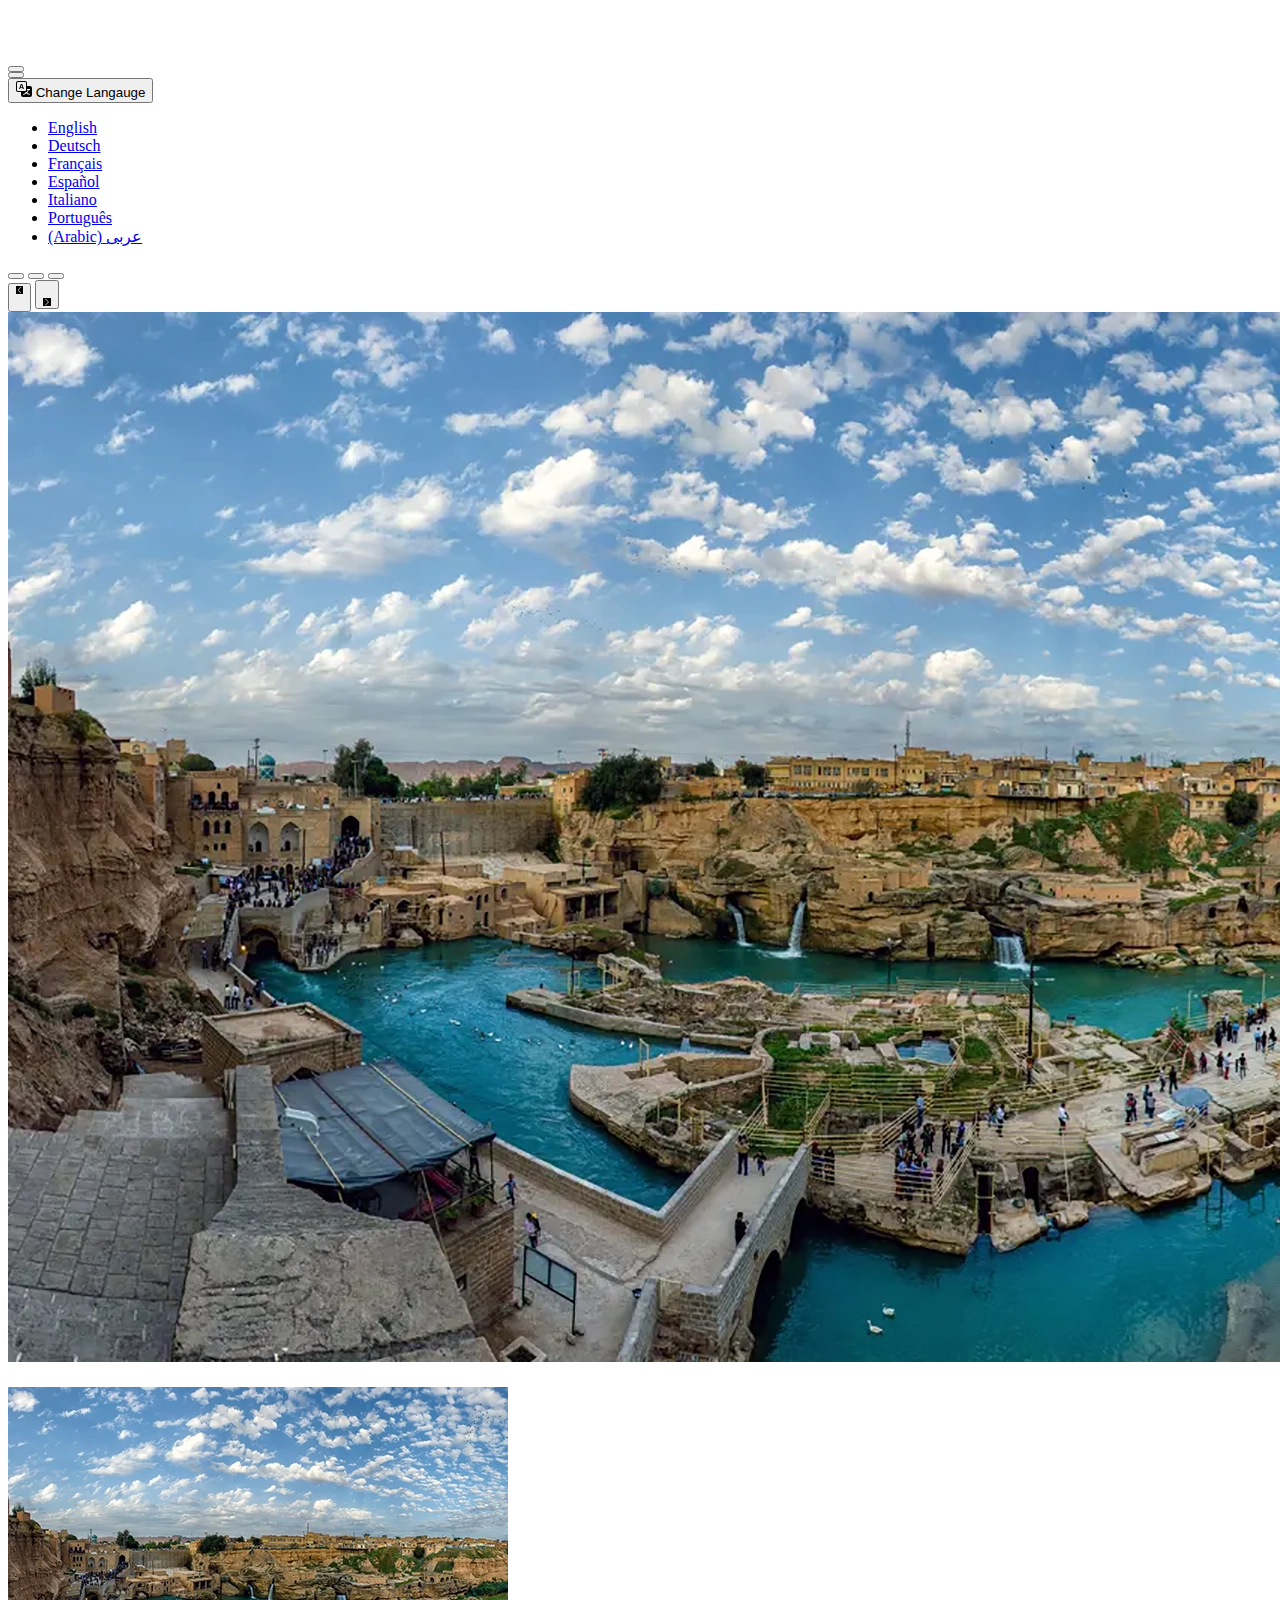
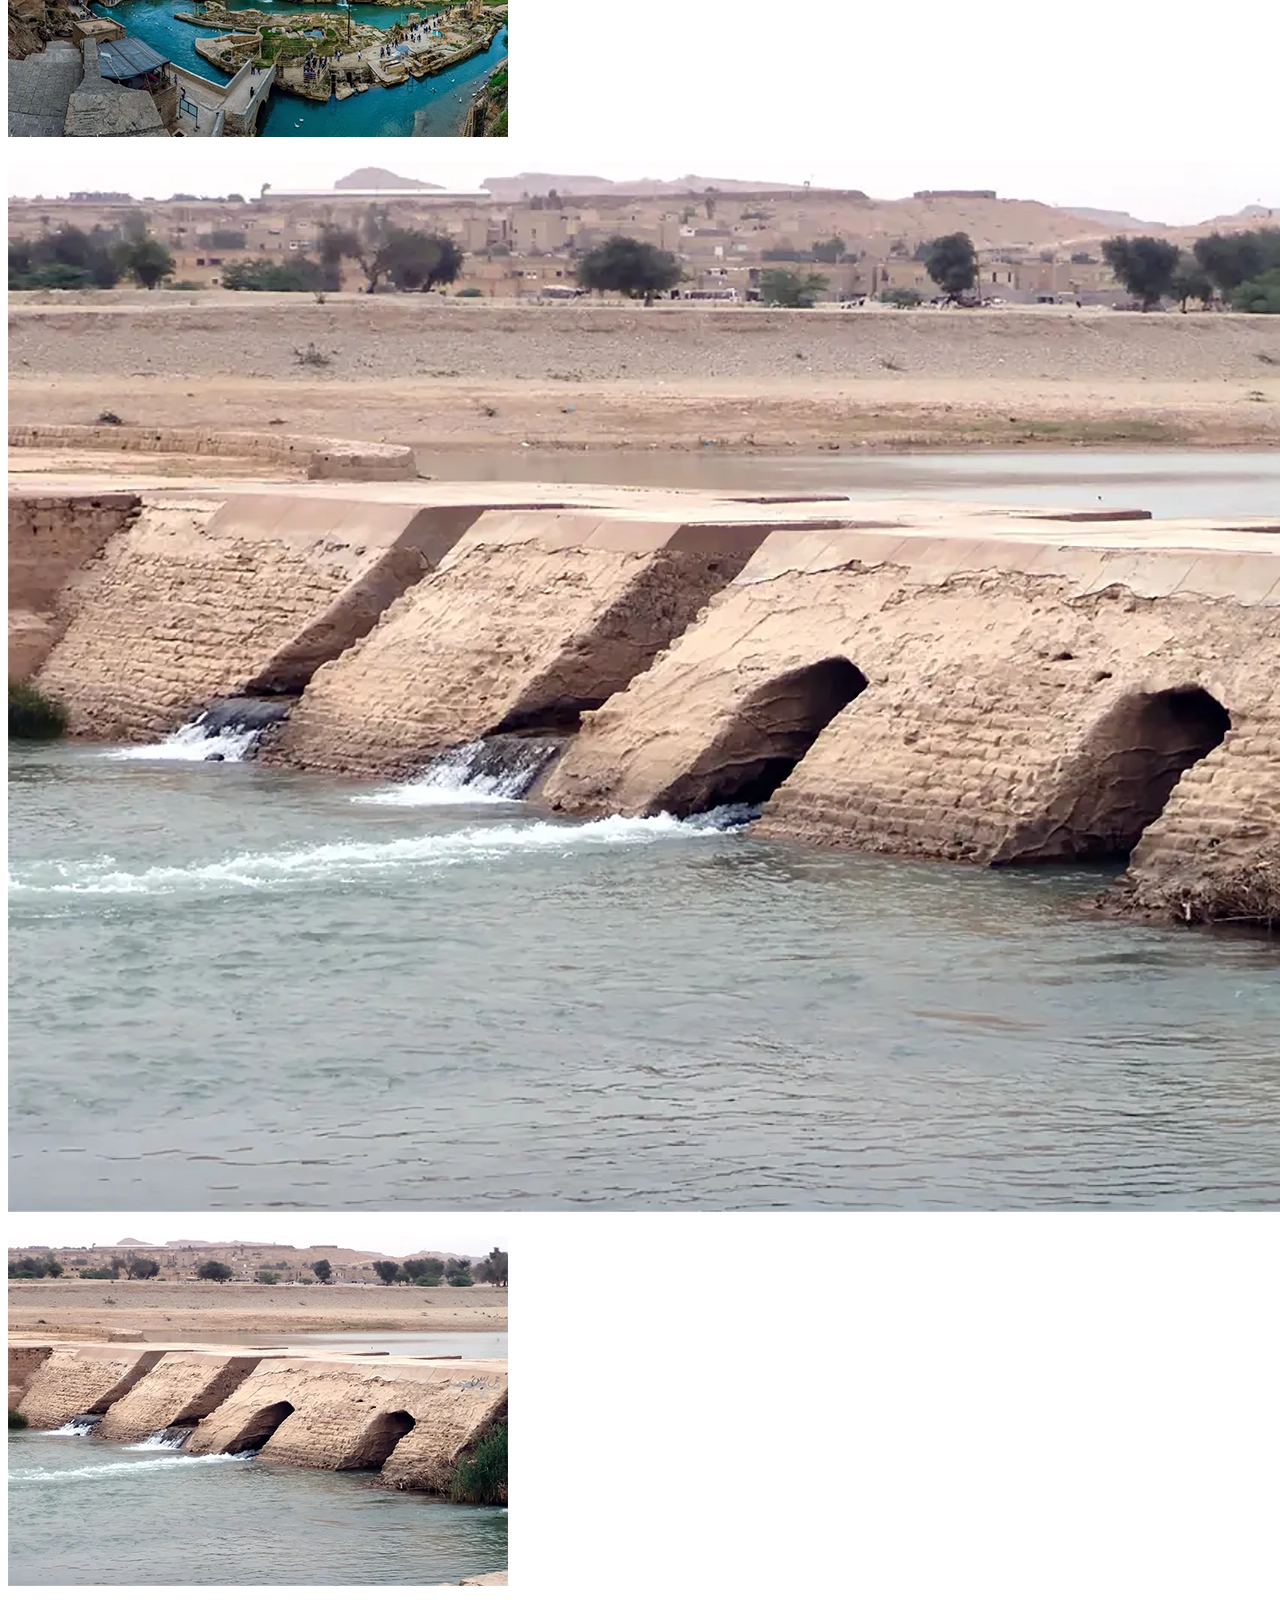
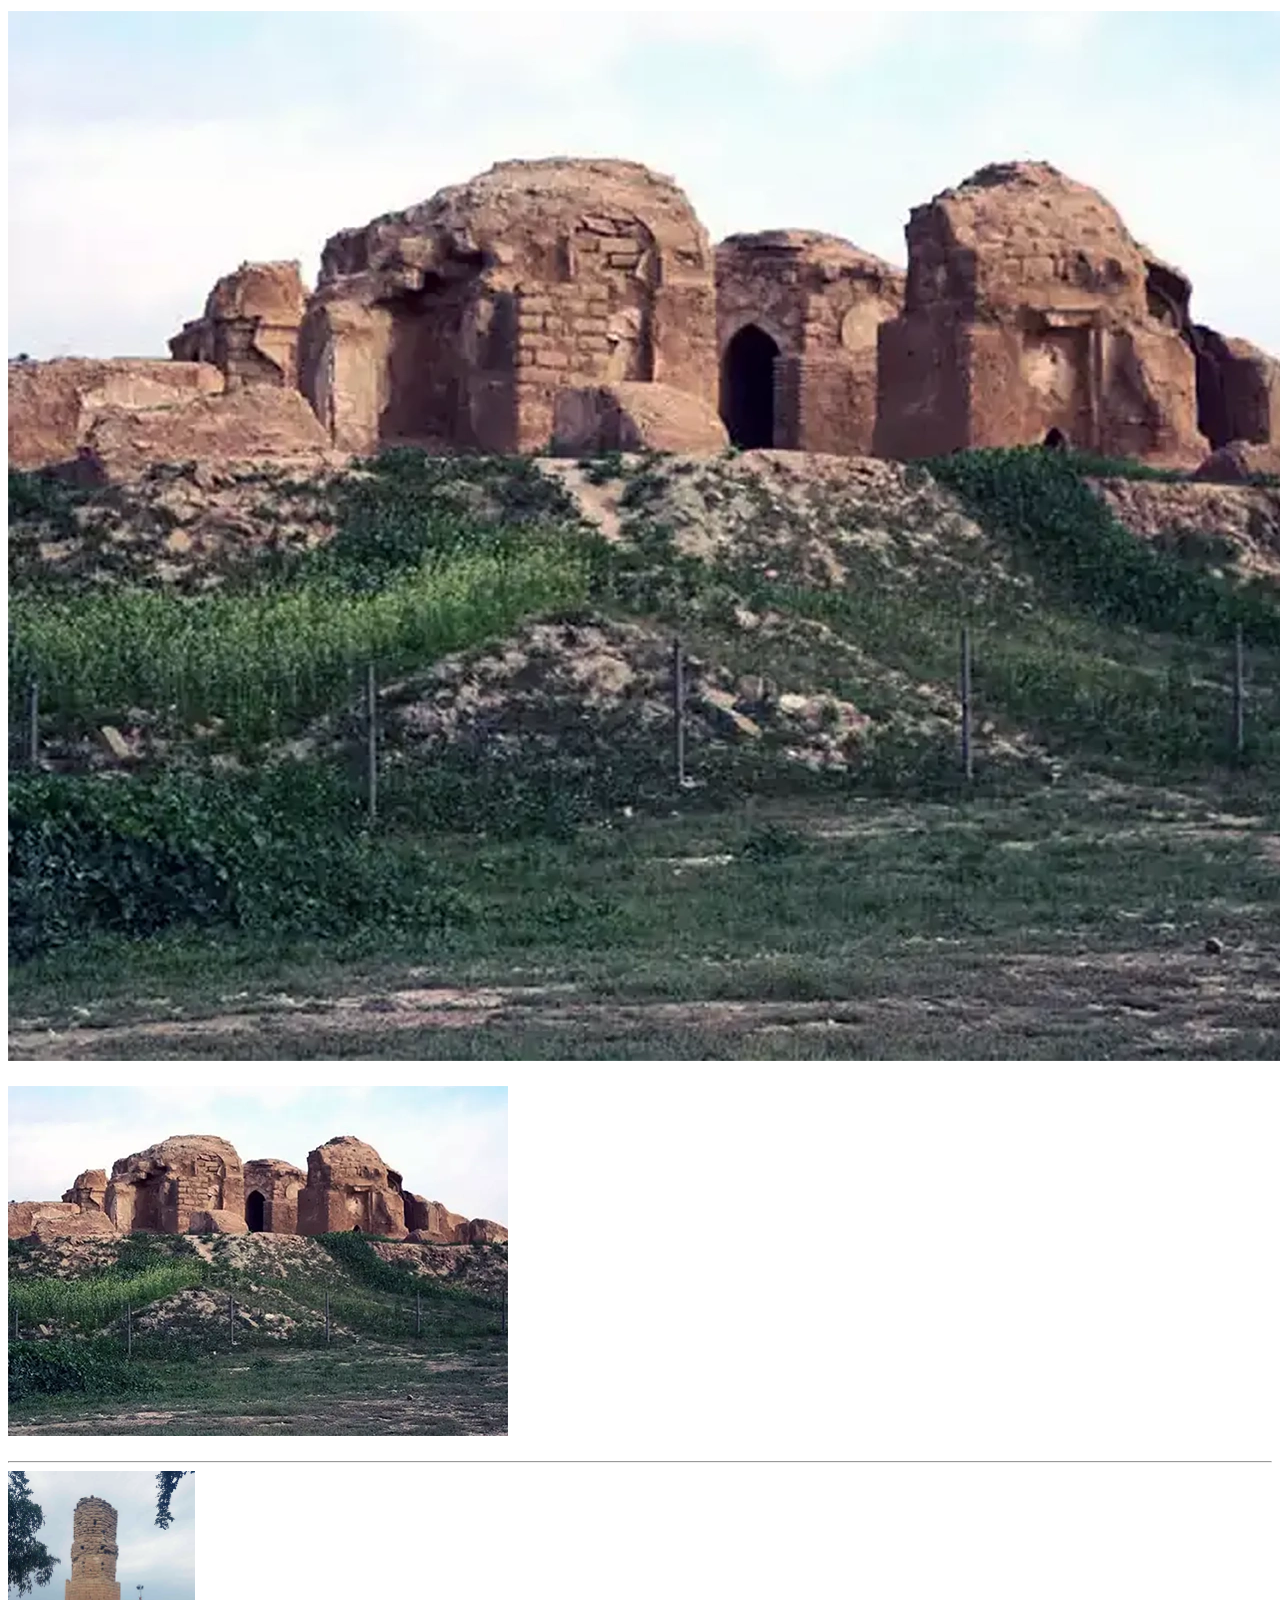
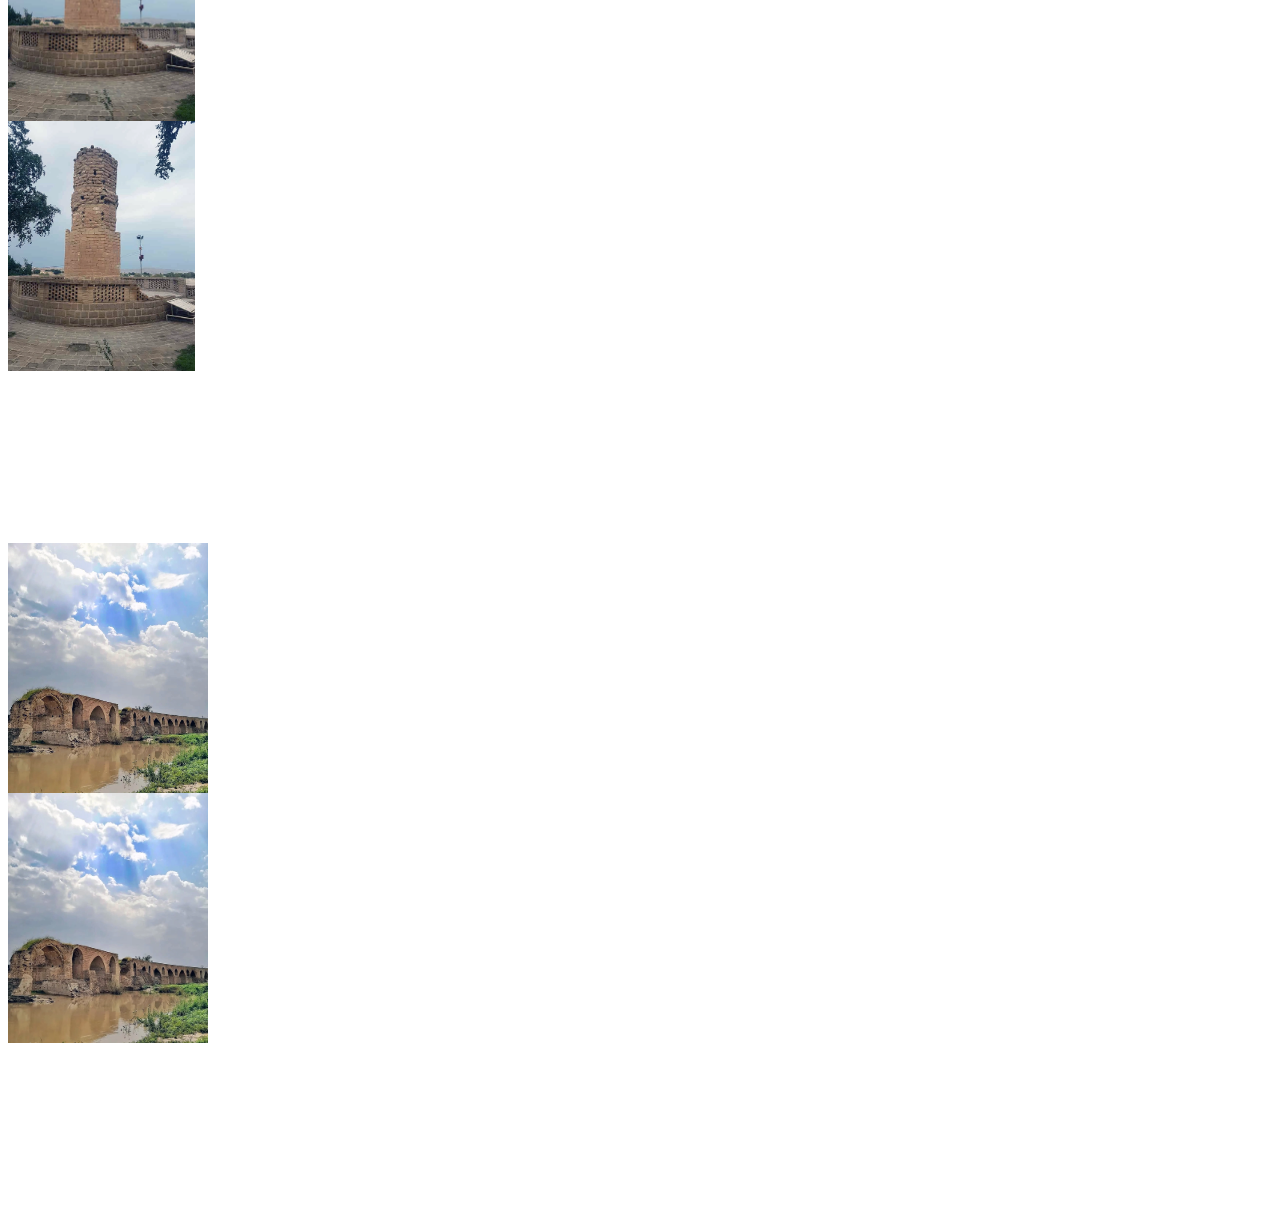
==== common-body.html @ 3103d3e1 "remove srcset attribute of the img tags" ====
<body class="min-vh-100 d-flex flex-column justify-content-between">
	<!-- Weather -->
	<div class="container-fluid text-dark text-center overflow-hidden shadow-sm rounded-bottom">
		<span class="fw-bold" data-i18n="now"></span>
		<span data-i18n="time"></span>
		<span id="tehrantime"></span>&nbsp;
		<span data-i18n="temperature"></span>
		<span class="temperature fw-bold"></span>
		<span class="weathericon"></span>
		<a href="#" class="text-danger" data-bs-toggle="modal" data-bs-target="#weatherPopup"
			data-i18n="weather_forecast"></a>
		<div class="more-description">
			<div class="weather-news" id="weatherNews">
				<span class="fw-bold" data-i18n="now"></span>
				<span data-i18n="feels_like"></span>
				<span class="feels-like fw-bold"></span>&nbsp;
				<span data-i18n="pressure"></span>
				<span class="pressure fw-bold"></span>&nbsp;
				<span data-i18n="humidity"></span>
				<span class="humidity fw-bold"></span>&nbsp;
				<span data-i18n="wind_Speed"></span>
				<span class="wind-speed fw-bold"></span>
				&nbsp;
				<a class="text-danger" href="https://openweathermap.org/city/114584" target="_blank"
					data-i18n="more"></a>
			</div>
		</div>
	</div>

	<!-- Popup content -->
	<div class="modal fade" id="weatherPopup" tabindex="-1" aria-labelledby="weatherPopupLabel" aria-hidden="true">
		<div class="modal-dialog">
			<div class="modal-content">
				<div class="modal-header" dir="ltr">
					<h5 class="modal-title" id="weatherPopupLabel" data-i18n="weather_forecast"></h5>
					<button type="button" class="btn-close" data-bs-dismiss="modal" aria-label="Close"></button>
				</div>
				<div class="modal-body">
					<!-- Weather forecast content will be inserted here -->
				</div>
				<div class="modal-footer">
					<button type="button" class="btn btn-secondary" data-bs-dismiss="modal" data-i18n="close"></button>
				</div>
			</div>
		</div>
	</div>

	<!-- Dropdown -->
	<div class="dropdown ms-1 mt-1 me-1">
		<button class="btn btn-sm btn-outline-secondary dropdown-toggle" type="button" data-bs-toggle="dropdown"
			aria-expanded="false">
			<img src="data:image/svg+xml,%3Csvg xmlns='http://www.w3.org/2000/svg' width='16' height='16' fill='currentColor' class='bi bi-translate' viewBox='0 0 16 16'%3E%3Cpath d='M4.545 6.714L4.11 8H3l1.862-5h1.284L8 8H6.833l-.435-1.286zm1.634-.736L5.5 3.956h-.049l-.679 2.022z' /%3E%3Cpath d='M0 2a2 2 0 0 1 2-2h7a2 2 0 0 1 2 2v3h3a2 2 0 0 1 2 2v7a2 2 0 0 1-2 2H7a2 2 0 0 1-2-2v-3H2a2 2 0 0 1-2-2zm2-1a1 1 0 0 0-1 1v7a1 1 0 0 0 1 1h7a1 1 0 0 0 1-1V2a1 1 0 0 0-1-1zm7.138 9.995q.289.451.63.846c-.748.575-1.673 1.001-2.768 1.292.178.217.451.635.555.867 1.125-.359 2.08-.844 2.886-1.494.777.665 1.739 1.165 2.93 1.472.133-.254.414-.673.629-.89-1.125-.253-2.057-.694-2.82-1.284.681-.747 1.222-1.651 1.621-2.757H14V8h-3v1.047h.765c-.318.844-.74 1.546-1.272 2.13a6 6 0 0 1-.415-.492 2 2 0 0 1-.94.31' /%3E%3C/svg%3E"
				alt="Translate Icon">
			Change Langauge
		</button>
		<ul class="dropdown-menu">
			<li><a class="dropdown-item" href="#" onclick="changeLanguage('en')">English</a></li>
			<li><a class="dropdown-item" href="#" onclick="changeLanguage('de')">Deutsch</a></li>
			<li><a class="dropdown-item" href="#" onclick="changeLanguage('fr')">Français</a></li>
			<li><a class="dropdown-item" href="#" onclick="changeLanguage('es')">Español</a></li>
			<li><a class="dropdown-item" href="#" onclick="changeLanguage('it')">Italiano</a></li>
			<li><a class="dropdown-item" href="#" onclick="changeLanguage('pt')">Português</a></li>
			<li><a class="dropdown-item text-end" href="#" onclick="changeLanguage('ar')"><span
						class="text-end">(Arabic)</span> عربی</a></li>
		</ul>
	</div>

	<!-- Slider -->
	<main class="mt-2">
		<div id="carouselExampleIndicators" class="carousel slide" data-ride="carousel">
			<div class="carousel-indicators">
				<button type="button" data-bs-target="#carouselExampleIndicators" data-bs-slide-to="0"
					class="bg-danger active" aria-current="true" aria-label="Slide 1"></button>
				<button type="button" data-bs-target="#carouselExampleIndicators" data-bs-slide-to="1" class="bg-danger"
					aria-label="Slide 2"></button>
				<button type="button" data-bs-target="#carouselExampleIndicators" data-bs-slide-to="2" class="bg-danger"
					aria-label="Slide 3"></button>
			</div>
			<div class="carousel-inner">
				<button class="carousel-control-prev" style="color: black;opacity: 1;" type="button"
					data-bs-target="#carouselExampleIndicators" data-bs-slide="prev">
					<img src="data:image/svg+xml,%3csvg xmlns='http://www.w3.org/2000/svg' viewBox='0 0 16 16' fill='%23fff'%3e%3cpath d='M11.354 1.646a.5.5 0 0 1 0 .708L5.707 8l5.647 5.646a.5.5 0 0 1-.708.708l-6-6a.5.5 0 0 1 0-.708l6-6a.5.5 0 0 1 .708 0z'/%3e%3c/svg%3e"
						alt="Previous Button" class="imageicon rounded-2" style="background-color: black;">
					&nbsp;<span class="sr-only" data-i18n="previous_text"></span>
				</button>
				<button class="carousel-control-next" style="color: black;opacity: 1;" type="button"
					data-bs-target="#carouselExampleIndicators" data-bs-slide="next">
					<span class="sr-only" data-i18n="next_text"></span>&nbsp;
					<img src="data:image/svg+xml,%3csvg xmlns='http://www.w3.org/2000/svg' viewBox='0 0 16 16' fill='%23fff'%3e%3cpath d='M4.646 1.646a.5.5 0 0 1 .708 0l6 6a.5.5 0 0 1 0 .708l-6 6a.5.5 0 0 1-.708-.708L10.293 8 4.646 2.354a.5.5 0 0 1 0-.708z'/%3e%3c/svg%3e"
						alt="Next Button" class="imageicon rounded-2" style="background-color: black;">
				</button>
				<div class="carousel-item active">
					<div class="class-desktop text-start d-none d-md-block">
						<div class="d-flex justify-content-center">
							<img loading="eager" class="d-block w-75 img-fluid rounded-4"
								src="./images/abshara-1500.webp" alt="Shushtar Abshara" />
						</div>
						<div class="carousel-caption">
							<h6 class="bg-dark p-2 text-white bg-opacity-75 rounded-3" data-i18n="absharatitle"></h6>
							<p class="bg-dark p-2 text-white bg-opacity-75 rounded-3" data-i18n="absharacaption"></p>
						</div>
					</div>
					<div class="class-mobile text-start d-md-none">
						<div class="d-flex justify-content-center">
							<img loading="eager" class="d-block w-75 img-fluid rounded-4"
								src="./images/abshara-500.webp" alt="Shushtar Abshara" />
						</div>
						<div class="carousel-caption">
							<h6 class="bg-dark p-2 text-white bg-opacity-75 rounded-3" data-i18n="absharatitle"></h6>
							<p class="bg-dark p-2 text-white bg-opacity-75 rounded-3" data-i18n="absharacaption"></p>
						</div>
					</div>
				</div>
				<div class="carousel-item">
					<div class="class-desktop text-start d-none d-md-block">
						<div class="d-flex justify-content-center">
							<img class="d-block w-75 img-fluid rounded-4" src="./images/bandmizan-1500.webp"
								alt="Shushtar Band Mizan" />
						</div>
						<div class="carousel-caption">
							<h6 class="bg-dark p-2 text-white bg-opacity-75 rounded-3" data-i18n="bandmizantitle"></h6>
							<p class="bg-dark p-2 text-white bg-opacity-75 rounded-3" data-i18n="bandmizancaption"></p>
						</div>
					</div>
					<div class="class-mobile text-start d-md-none">
						<div class="d-flex justify-content-center">
							<img class="d-block w-75 img-fluid rounded-4" src="./images/bandmizan-500.webp"
								alt="Shushtar Band Mizan" />
						</div>
						<div class="carousel-caption">
							<h6 class="bg-dark p-2 text-white bg-opacity-75 rounded-3" data-i18n="bandmizantitle"></h6>
							<p class="bg-dark p-2 text-white bg-opacity-75 rounded-3" data-i18n="bandmizancaption"></p>
						</div>
					</div>
				</div>
				<div class="carousel-item">
					<div class="class-desktop text-start d-none d-md-block">
						<div class="d-flex justify-content-center">
							<img class="d-block w-75 img-fluid rounded-4" src="./images/salasel-1500.webp"
								alt="Shushtar Salasel Castle" />
						</div>
						<div class="carousel-caption">
							<h6 class="bg-dark p-2 text-white bg-opacity-75 rounded-3" data-i18n="selasaltitle"></h6>
							<p class="bg-dark p-2 text-white bg-opacity-75 rounded-3" data-i18n="selasalcaption"></p>
						</div>
					</div>
					<div class="class-mobile text-start d-md-none">
						<div class="d-flex justify-content-center">
							<img class="d-block w-75 img-fluid rounded-4" src="./images/salasel-500.webp"
								alt="Shushtar Salasel Castle" />
						</div>
						<div class="carousel-caption">
							<h6 class="bg-dark p-2 text-white bg-opacity-75 rounded-3" data-i18n="selasaltitle"></h6>
							<p class="bg-dark p-2 text-white bg-opacity-75 rounded-3" data-i18n="selasalcaption"></p>
						</div>
					</div>
				</div>
			</div>
		</div>
		<h1 class="text-center mt-1" data-i18n="welcome_message"></h1>
		<hr />
	</main>

	<!-- Content -->
	<div class="row row-cols-1 row-cols-md-2 g-4 ms-2 me-2">
		<div class="col">
			<div class="card mb-3 h-100 d-flex shadow-sm">
				<div class="row g-0">
					<div class="col-md-4 text-center">
						<div class="class-desktop text-start d-none d-md-block">
							<img loading="lazy" style="height: 250px;" class="img-fluid rounded-end-4 rounded-end-4-rtl"
								alt="Shushtar Kolahfarangi" src="./images/kolahfarangi-1500.webp">
						</div>
						<div class="class-mobile text-start d-md-none">
							<img loading="lazy" style="height: 250px;" class="img-fluid rounded-end-4 rounded-end-4-rtl"
								alt="Shushtar Kolahfarangi" src="./images/kolahfarangi-500.webp">
						</div>
					</div>
					<div class="col-md-8">
						<div class="card-body">
							<h1 class="h6 card-title text-capitalize" data-i18n="kolahfarangititle"></h1>
							<p class="card-text text-capitalize text-muted" style="text-align: justify;"
								data-i18n="kolahfarangicaption"></p>

						</div>
					</div>
				</div>
				<div class="maparea">
					<span class="text-muted" data-i18n="location"></span>
					<iframe title="Location"
						src="https://www.google.com/maps/embed?pb=!1m18!1m12!1m3!1d3381.6943855736054!2d48.858312299999994!3d32.0504627!2m3!1f0!2f0!3f0!3m2!1i1024!2i768!4f13.1!3m3!1m2!1s0x3fc1f18b615e8ea9%3A0x8e97429e9d3e7be3!2z2qnZhNin2Ycg2YHYsdmG2q_bjCwgU2h1c2h0YXIsIEtodXplc3RhbiBQcm92aW5jZQ!5e0!3m2!1sen!2s!4v1708979391688!5m2!1sen!2s"
						width="150" height="150" style="border:0;" allowfullscreen="" loading="lazy"
						referrerpolicy="no-referrer-when-downgrade"></iframe>
				</div>
			</div>
		</div>
		<div class="col">
			<div class="card mb-3 h-100 d-flex shadow-sm">
				<div class="row g-0">
					<div class="col-md-4 text-center">
						<div class="class-desktop text-start d-none d-md-block">
							<img loading="lazy" style="height: 250px;" class="img-fluid rounded-end-4 rounded-end-4-rtl"
								alt="Shushtar Shadervan Bridge" src="./images/shadervan-1500.webp" dir="ltr">
						</div>
						<div class="class-mobile text-start d-md-none">
							<img loading="lazy" style="height: 250px;" class="img-fluid rounded-end-4 rounded-end-4-rtl"
								alt="Shushtar Shadervan Bridge" src="./images/shadervan-500.webp">
						</div>
					</div>
					<div class="col-md-8">
						<div class="card-body">
							<h1 class="h6 card-title text-capitalize" data-i18n="shadervanititle"></h1>
							<p class="card-text text-capitalize text-muted" style="text-align: justify;"
								data-i18n="shadervancaption"></p>
						</div>
					</div>
				</div>
				<div class="maparea">
					<span class="text-muted" data-i18n="location"></span>
					<iframe title="Location"
						src="https://www.google.com/maps/embed?pb=!1m18!1m12!1m3!1d2843.559610172781!2d48.84830857332775!3d32.053522258727966!2m3!1f0!2f0!3f0!3m2!1i1024!2i768!4f13.1!3m3!1m2!1s0x3fc1f19af4df3965%3A0x4ba3c7262e1df8ad!2sShadorvan%20Bridge!5e0!3m2!1sen!2s!4v1708982812908!5m2!1sen!2s"
						width="150" height="150" style="border:0;" allowfullscreen="" loading="lazy"
						referrerpolicy="no-referrer-when-downgrade"></iframe>
				</div>
			</div>
		</div>
	</div>
	<!-- Footer -->
	<footer class="footer mt-auto py-3 bg-light">
		<div class="container">
			<span class="text-muted" data-i18n="footer_text"></span><a href="https://www.linkedin.com/in/ramsinchaabian"
				class="ms-1 ml-1 text-dark fw-bold" target="_blank" data-i18n="ramsin"></a>
		</div>
	</footer>
</body>
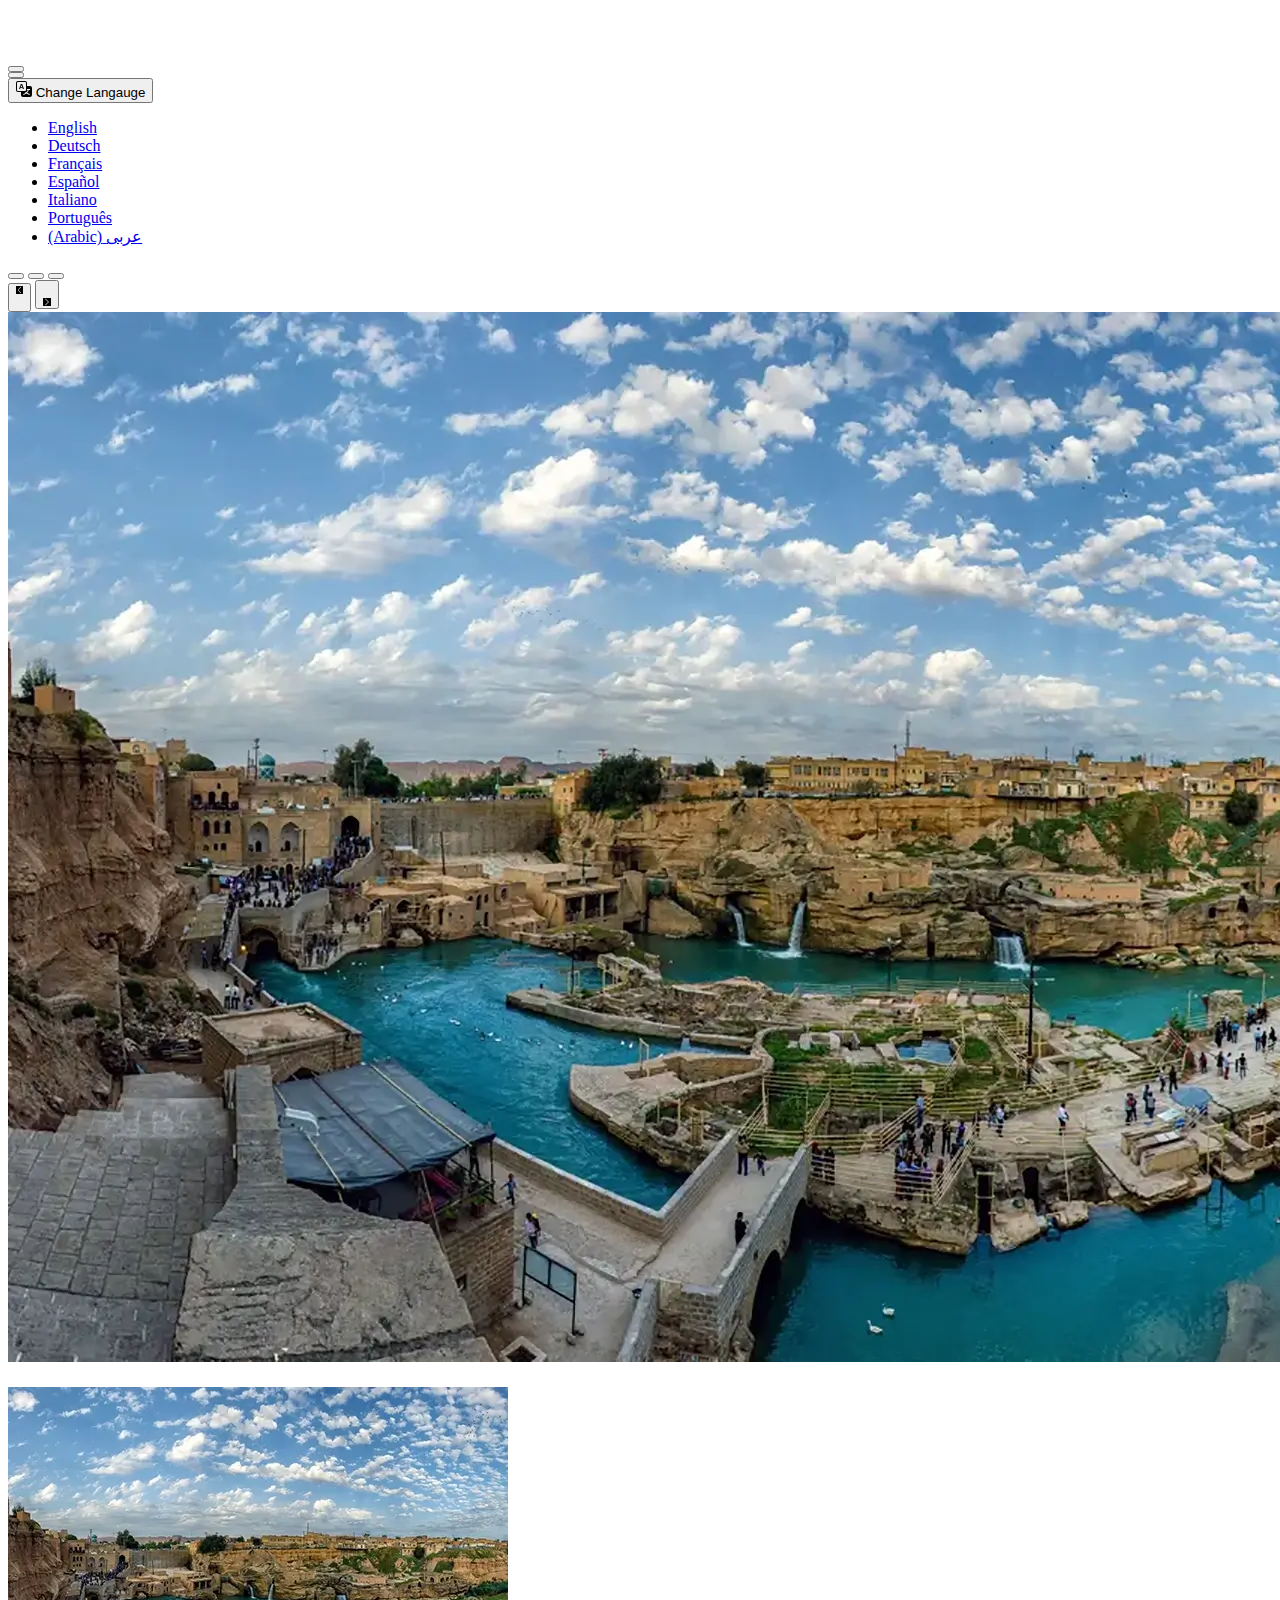
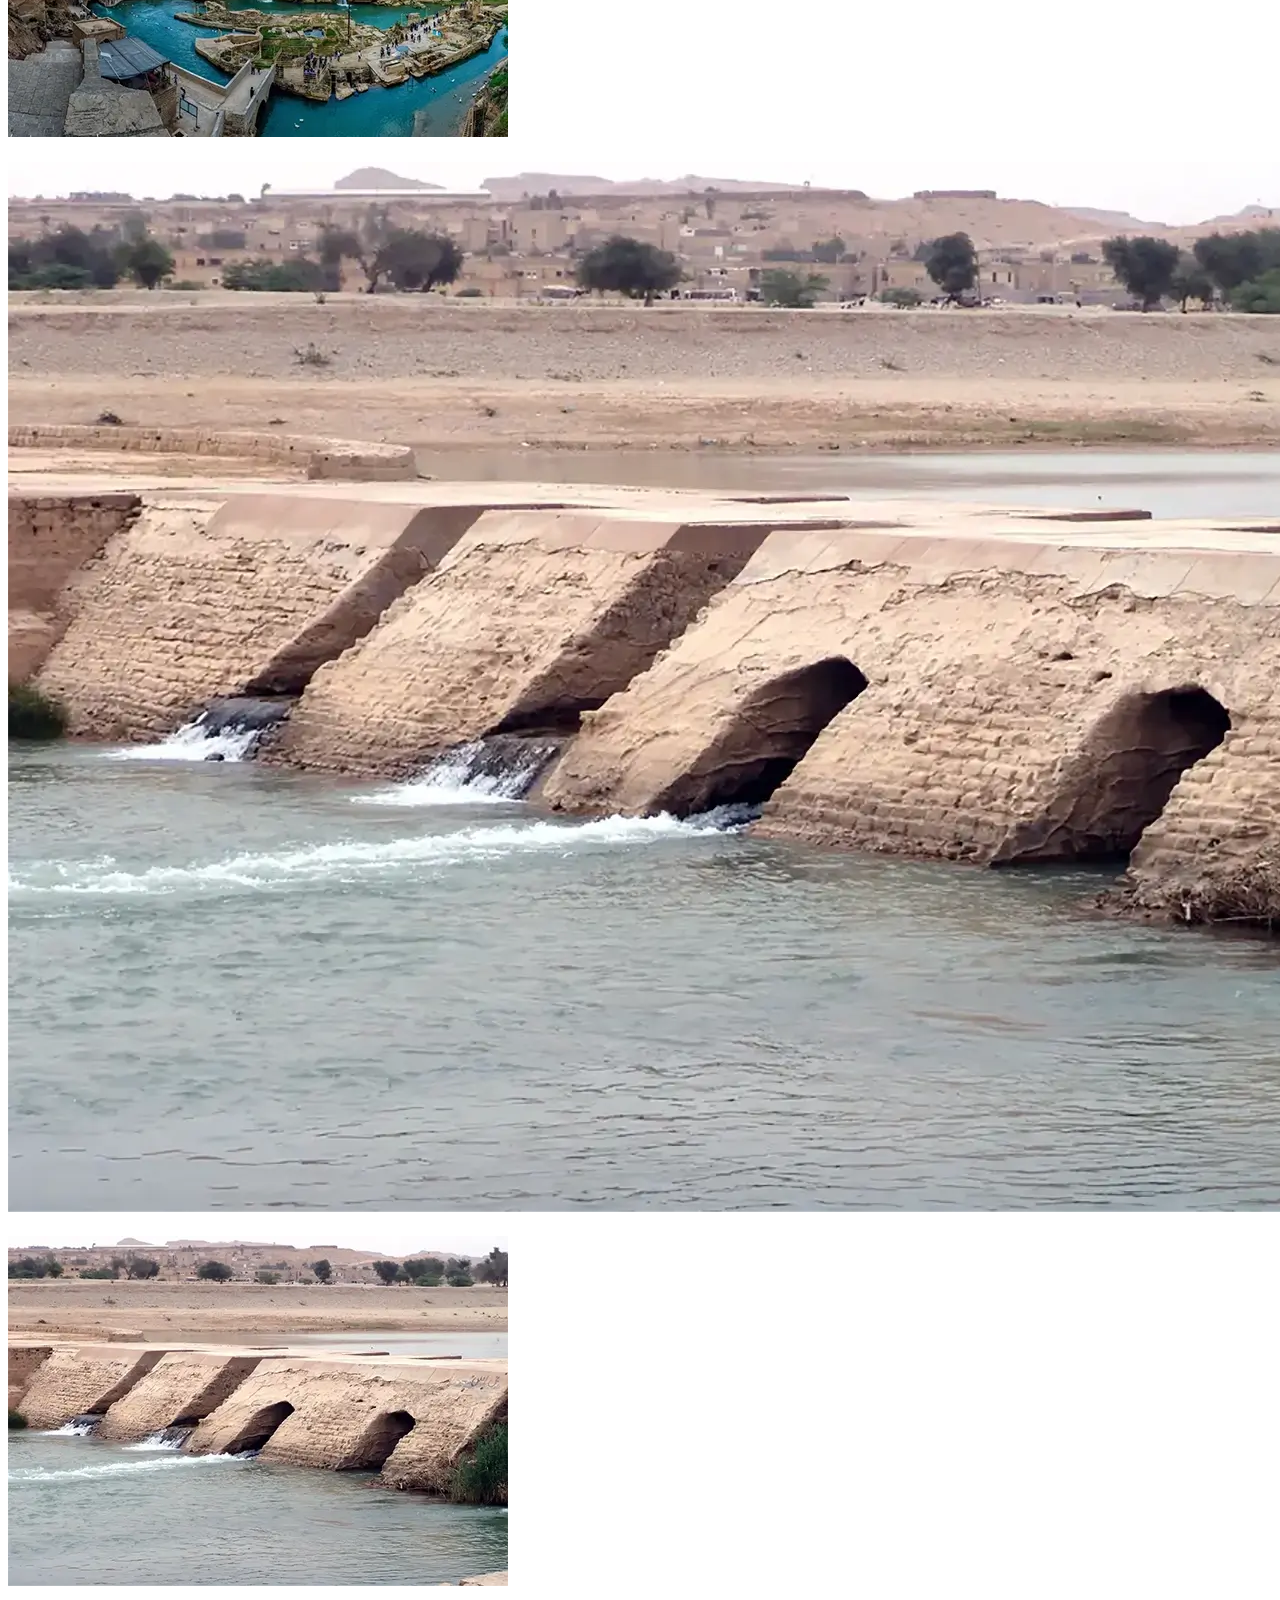
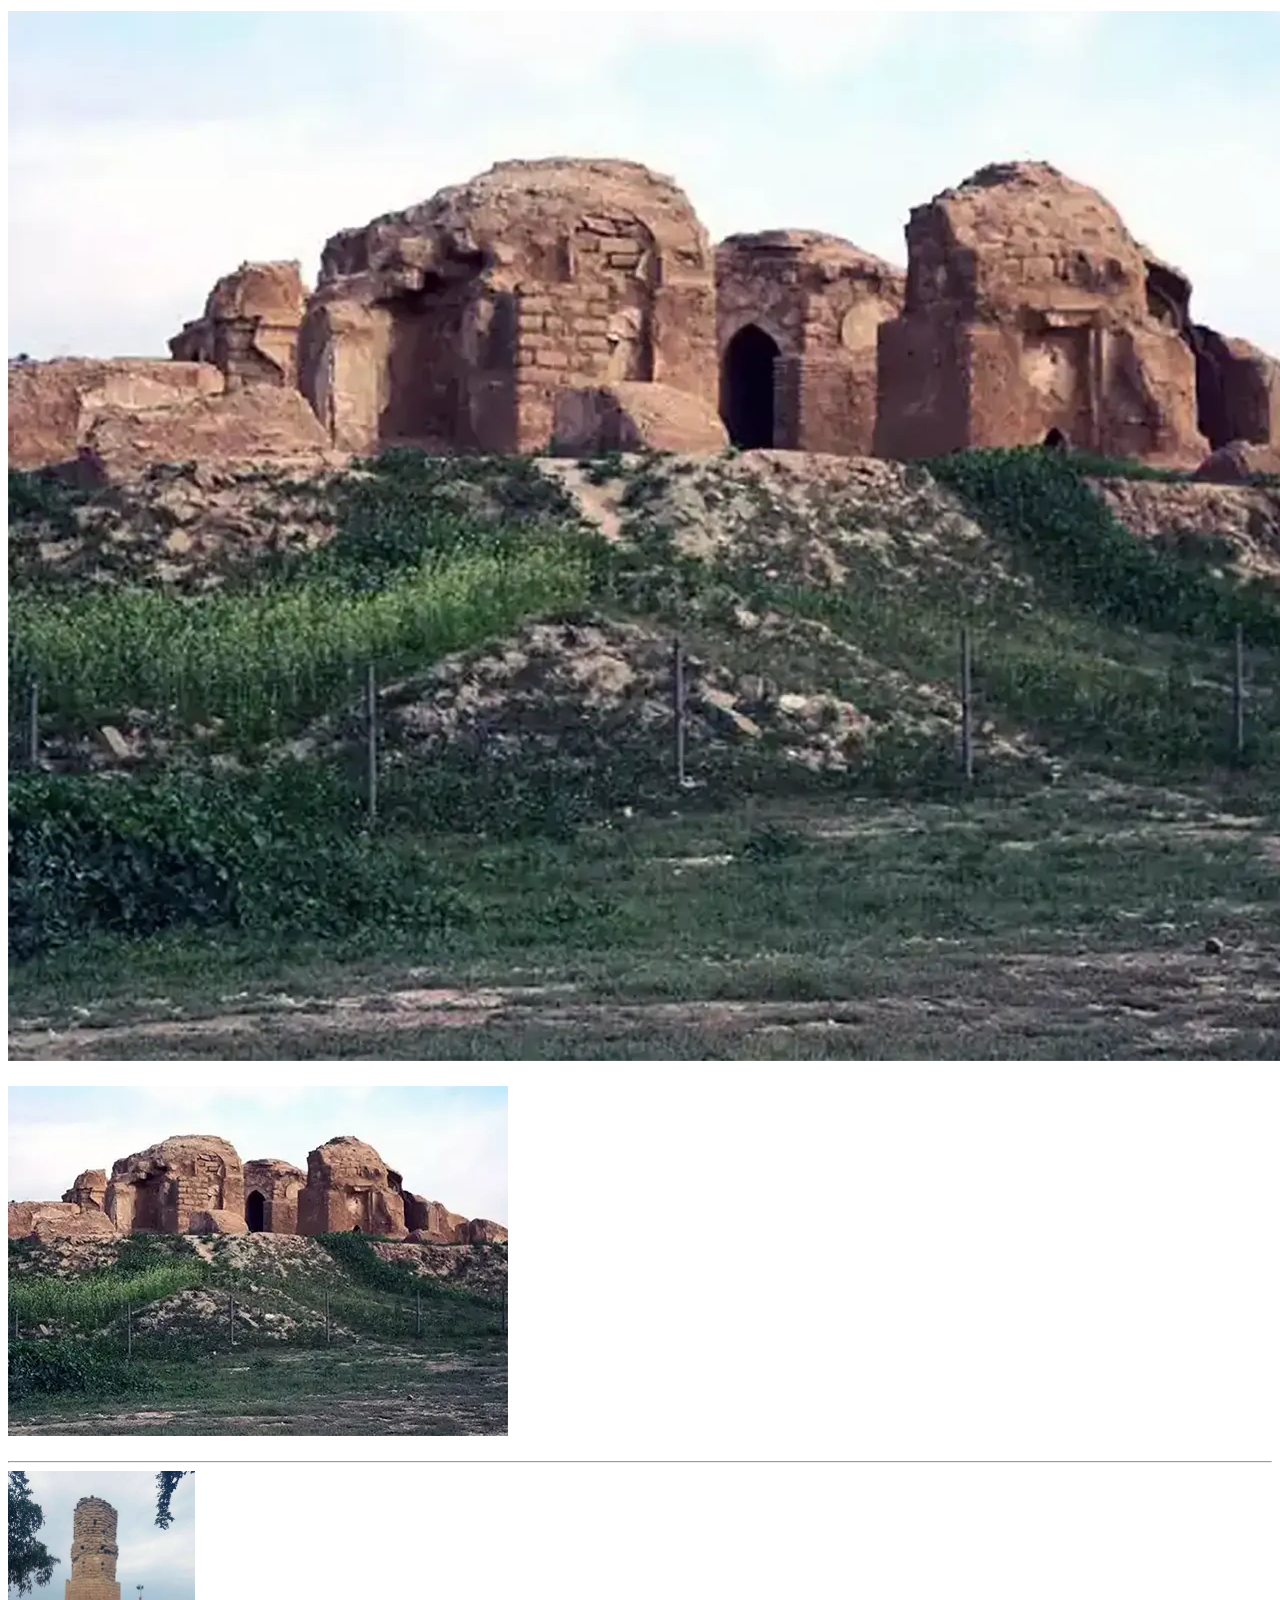
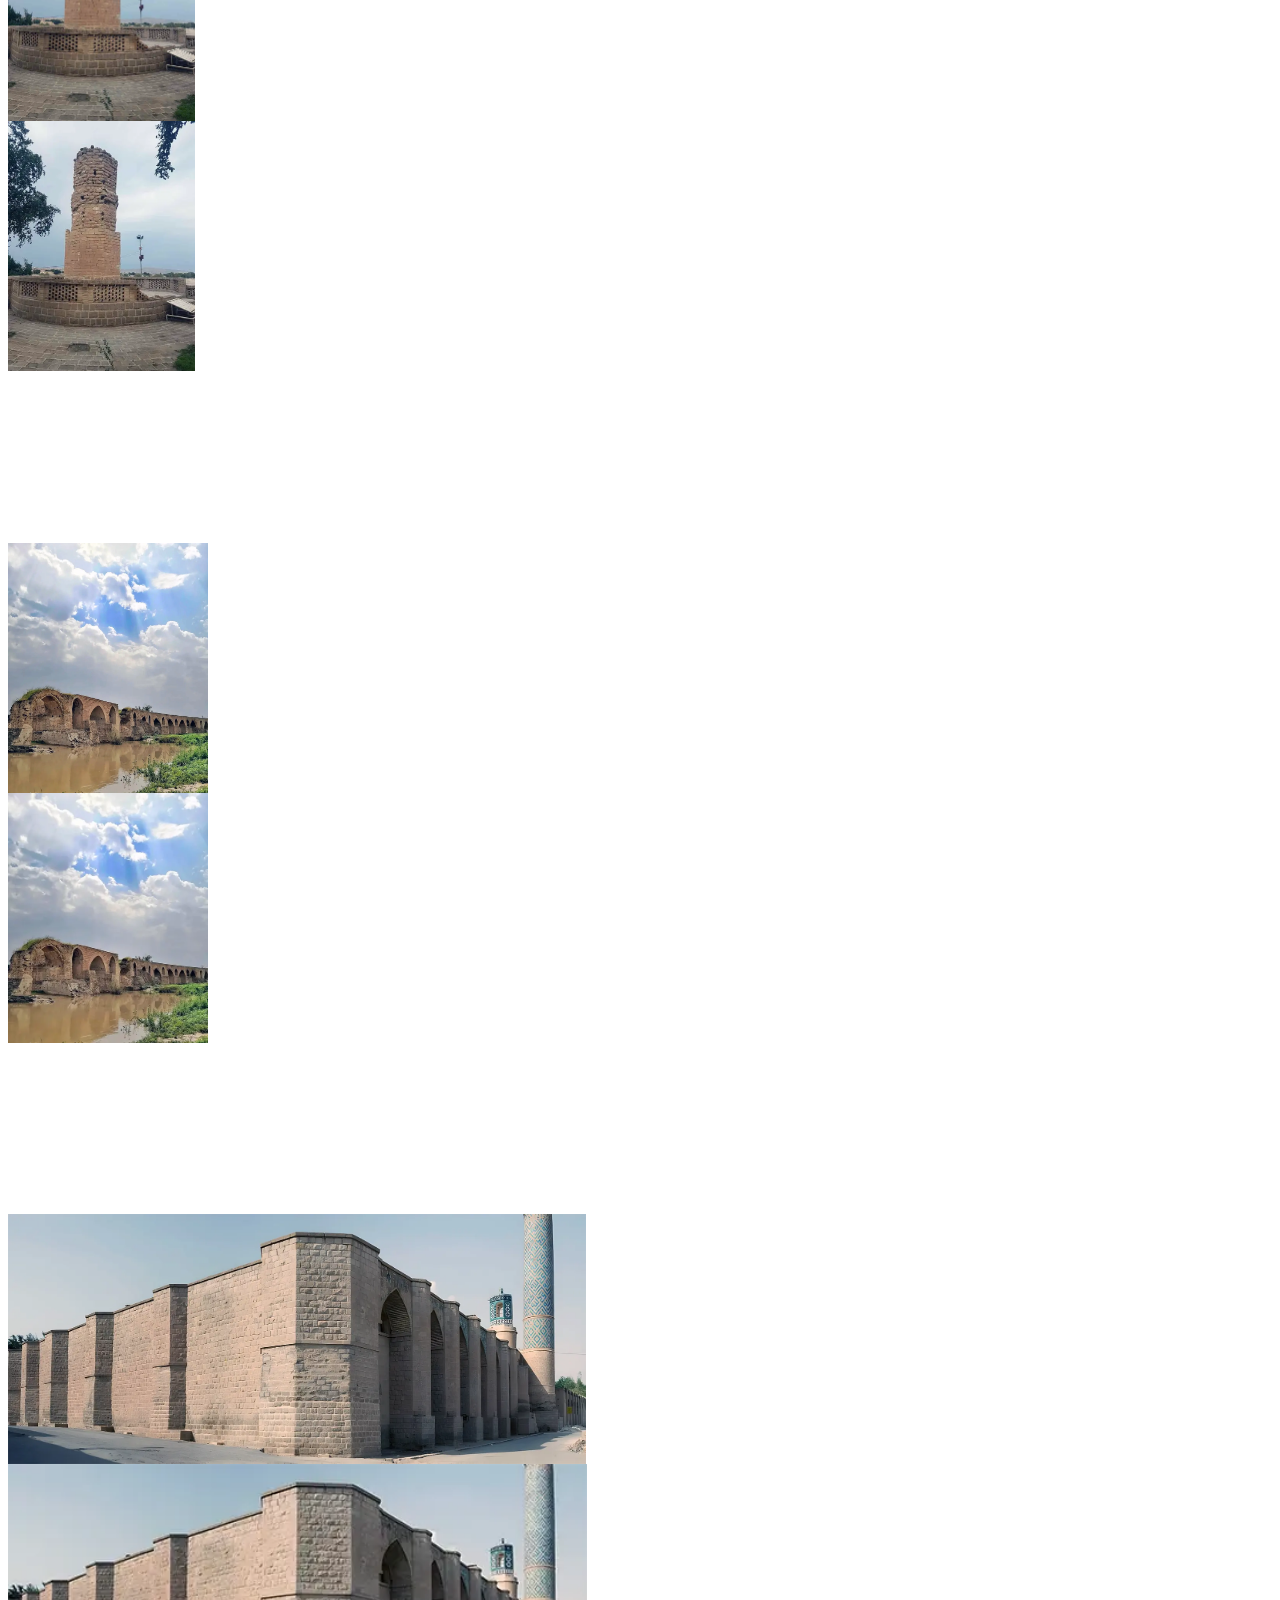
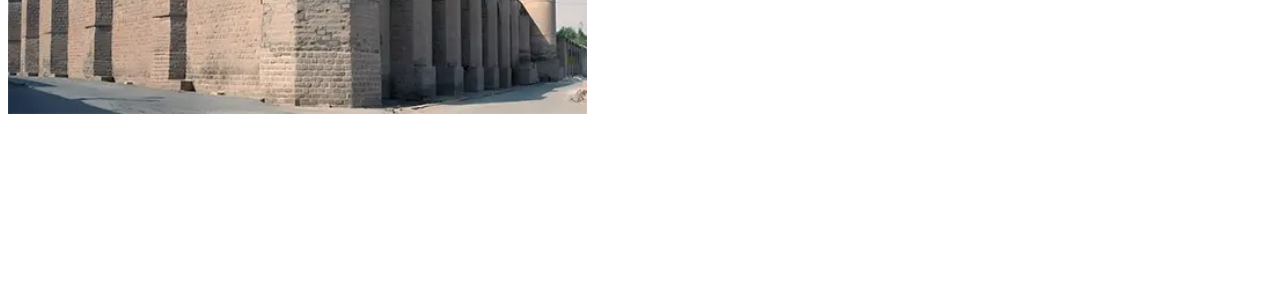
==== commit b88a02e8: "update content" ====
--- a/common-body.html
+++ b/common-body.html
@@ -7,23 +7,21 @@
 		<span data-i18n="temperature"></span>
 		<span class="temperature fw-bold"></span>
 		<span class="weathericon"></span>
-		<a href="#" class="text-danger" data-bs-toggle="modal" data-bs-target="#weatherPopup"
+		<a href="#" class="text-danger fw-bold" data-bs-toggle="modal" data-bs-target="#weatherPopup"
 			data-i18n="weather_forecast"></a>
-		<div class="more-description">
-			<div class="weather-news" id="weatherNews">
-				<span class="fw-bold" data-i18n="now"></span>
-				<span data-i18n="feels_like"></span>
-				<span class="feels-like fw-bold"></span>&nbsp;
-				<span data-i18n="pressure"></span>
-				<span class="pressure fw-bold"></span>&nbsp;
-				<span data-i18n="humidity"></span>
-				<span class="humidity fw-bold"></span>&nbsp;
-				<span data-i18n="wind_Speed"></span>
-				<span class="wind-speed fw-bold"></span>
-				&nbsp;
-				<a class="text-danger" href="https://openweathermap.org/city/114584" target="_blank"
-					data-i18n="more"></a>
-			</div>
+		<div class="weather-news" id="weatherNews">
+			<span class="fw-bold" data-i18n="now"></span>
+			<span data-i18n="feels_like"></span>
+			<span class="feels-like fw-bold"></span>&nbsp;
+			<span data-i18n="pressure"></span>
+			<span class="pressure fw-bold"></span>&nbsp;
+			<span data-i18n="humidity"></span>
+			<span class="humidity fw-bold"></span>&nbsp;
+			<span data-i18n="wind_Speed"></span>
+			<span class="wind-speed fw-bold"></span>
+			&nbsp;
+			<a class="text-danger fw-bold" href="https://openweathermap.org/city/114584" target="_blank"
+				data-i18n="more"></a>
 		</div>
 	</div>
 
@@ -209,7 +207,7 @@
 					</div>
 					<div class="col-md-8">
 						<div class="card-body">
-							<h1 class="h6 card-title text-capitalize" data-i18n="shadervanititle"></h1>
+							<h1 class="h6 card-title text-capitalize" data-i18n="shadervantitle"></h1>
 							<p class="card-text text-capitalize text-muted" style="text-align: justify;"
 								data-i18n="shadervancaption"></p>
 						</div>
@@ -224,7 +222,62 @@
 				</div>
 			</div>
 		</div>
-	</div>
+		<div class="col" style="width: 100%;">
+			<div class="card mb-3 h-100 d-flex shadow-sm">
+				<div class="row g-0">
+					<div class="col-md-4 text-center">
+						<div class="class-desktop text-start d-none d-md-block">
+							<img loading="lazy" style="height: 250px;" class="img-fluid rounded-end-4 rounded-end-4-rtl"
+								alt="Jameh Mosque of Shushtar" src="./images/monareh-1500.webp" dir="ltr">
+						</div>
+						<div class="class-mobile text-start d-md-none">
+							<img loading="lazy" style="height: 250px;" class="img-fluid rounded-end-4 rounded-end-4-rtl"
+								alt="Jameh Mosque of Shushtar" src="./images/monareh-500.webp">
+						</div>
+					</div>
+					<div class="col-md-8">
+						<div class="card-body">
+							<h1 class="h6 card-title text-capitalize" data-i18n="monarehtitle"></h1>
+							<p class="card-text text-capitalize text-muted" style="text-align: justify;"
+								data-i18n="monarehcaption"></p>
+						</div>
+					</div>
+				</div>
+				<div class="maparea">
+					<span class="text-muted" data-i18n="location"></span>
+					<iframe title="Location"
+						src="https://www.google.com/maps/embed?pb=!1m14!1m8!1m3!1d13528.094921779079!2d48.8472077!3d32.0415491!3m2!1i1024!2i768!4f13.1!3m3!1m2!1s0x3fc1f229d5501925%3A0x301e994f80838464!2sJameh%20Mosque%20of%20Shushtar!5e0!3m2!1sen!2s!4v1712399712285!5m2!1sen!2s"
+						width="150" height="150" style="border:0;" allowfullscreen="" loading="lazy"
+						referrerpolicy="no-referrer-when-downgrade"></iframe>
+				</div>
+			</div>
+		</div>
+	</div>
+
+	<!-- Google Analytics load on scroll -->
+	<script>
+		function analyticsOnScroll() {
+			var head = document.getElementsByTagName('head')[0]
+			var script = document.createElement('script')
+			script.type = 'text/javascript';
+			script.src = 'https://www.googletagmanager.com/gtag/js?id=G-EN2EGPJXT7'
+			head.appendChild(script);
+			document.removeEventListener('scroll', analyticsOnScroll);
+		};
+		document.addEventListener('scroll', analyticsOnScroll);
+	</script>
+
+	<!-- Google tag (gtag.js) -->
+	<script>
+		window.dataLayer = window.dataLayer || [];
+
+		function gtag() {
+			dataLayer.push(arguments);
+		}
+		gtag('js', new Date());
+		gtag('config', 'G-EN2EGPJXT7');
+	</script>
+	
 	<!-- Footer -->
 	<footer class="footer mt-auto py-3 bg-light">
 		<div class="container">
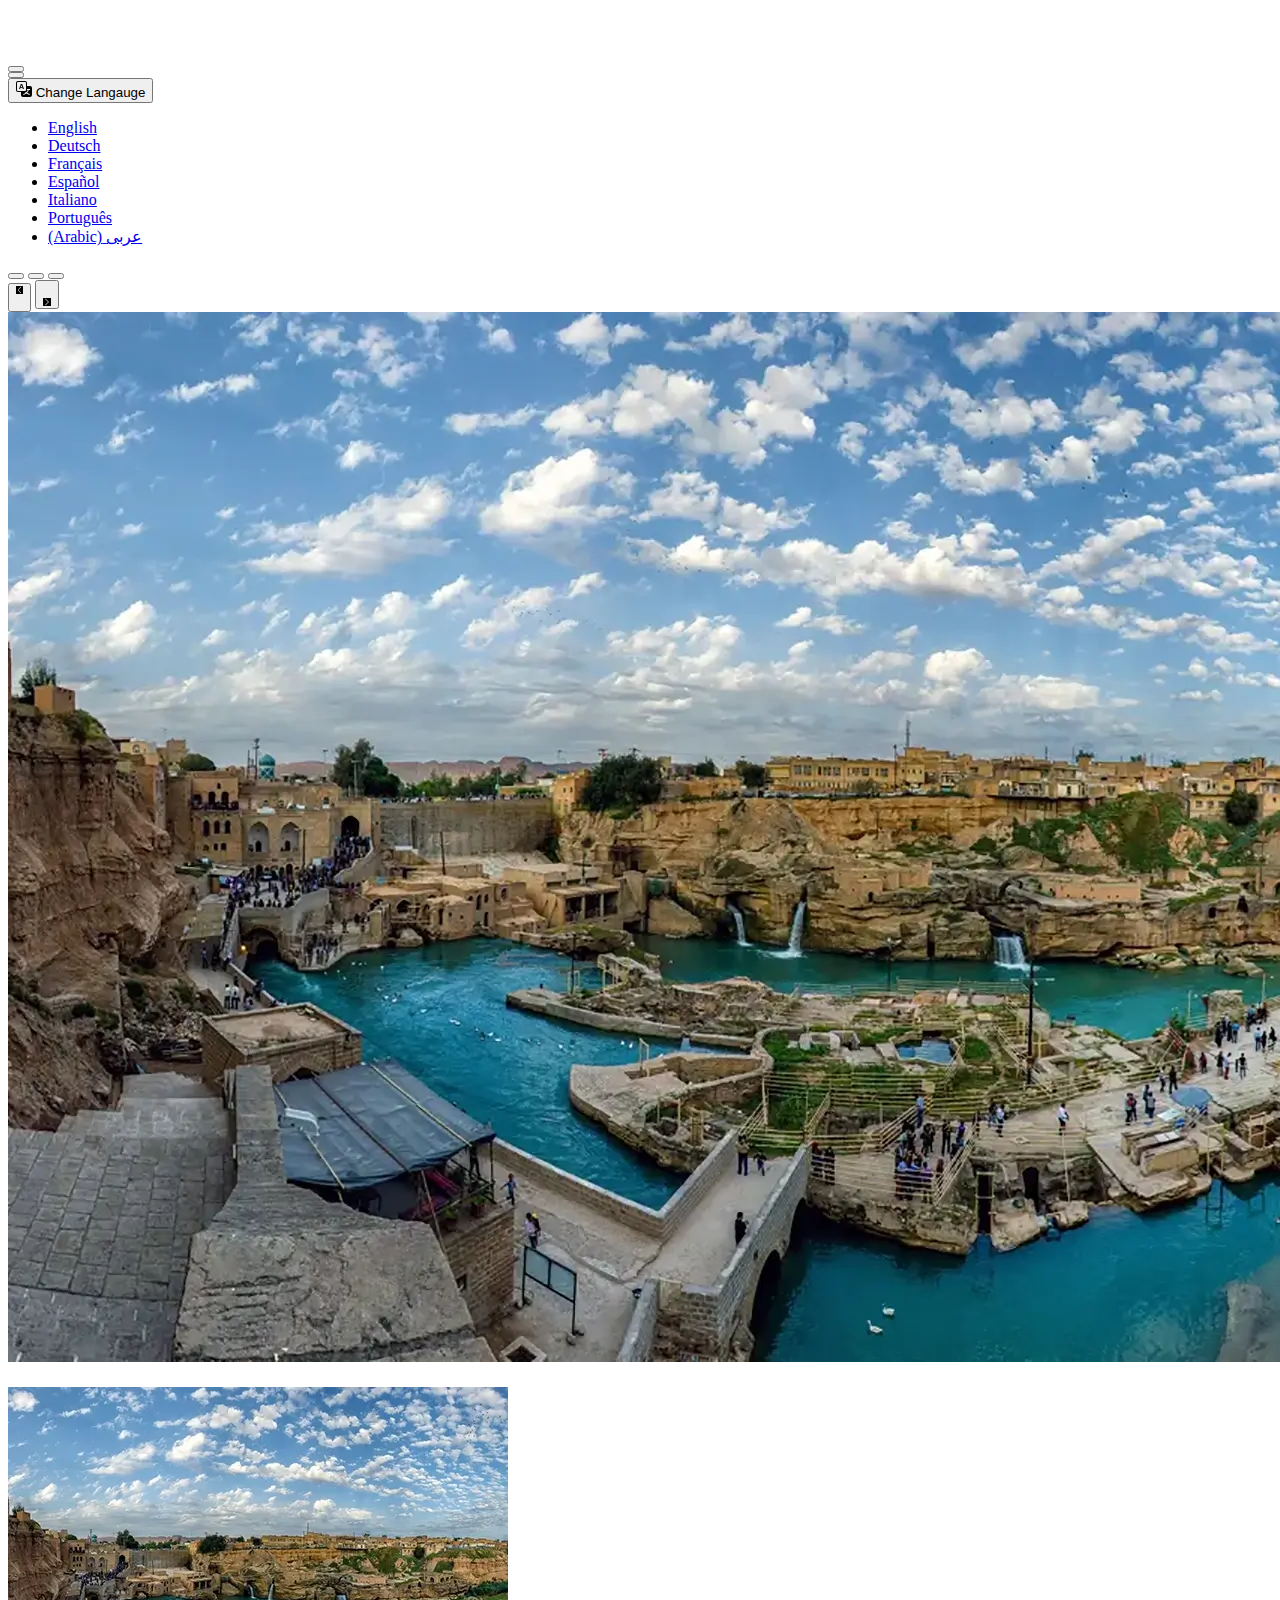
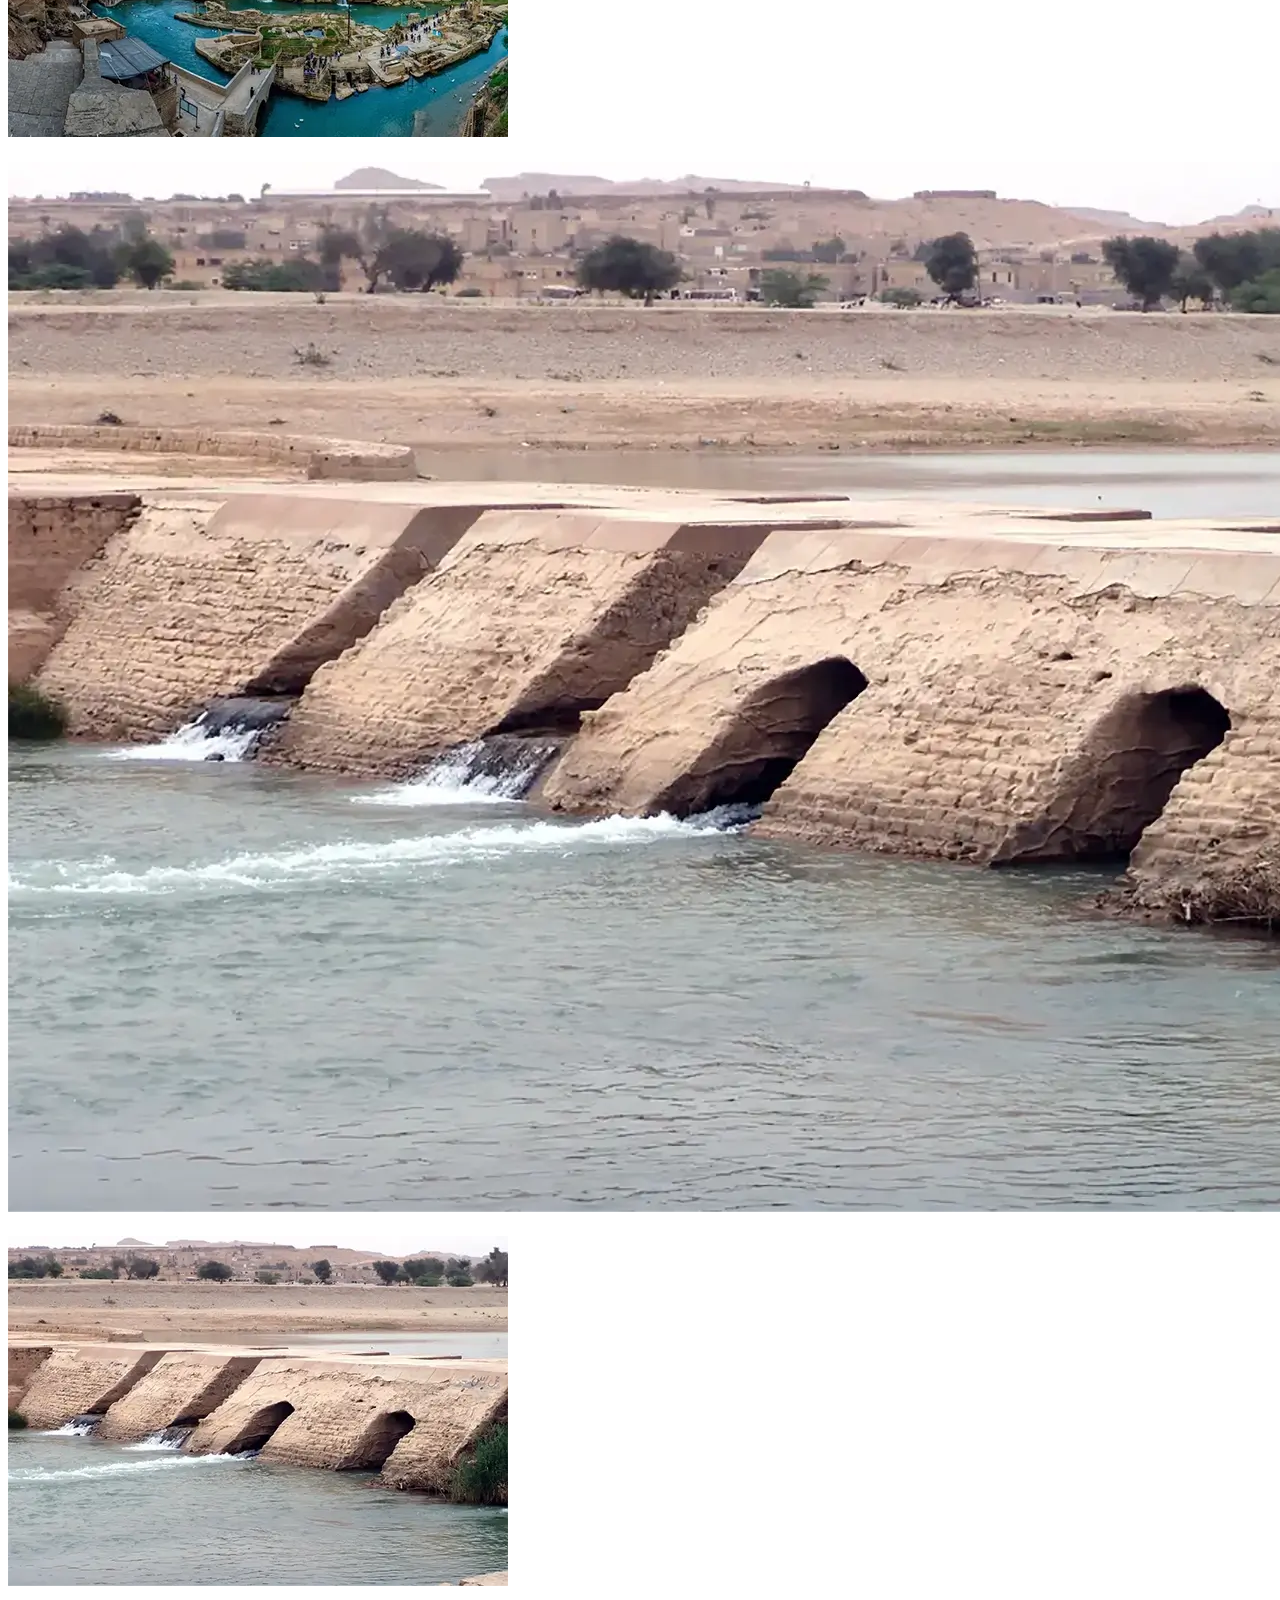
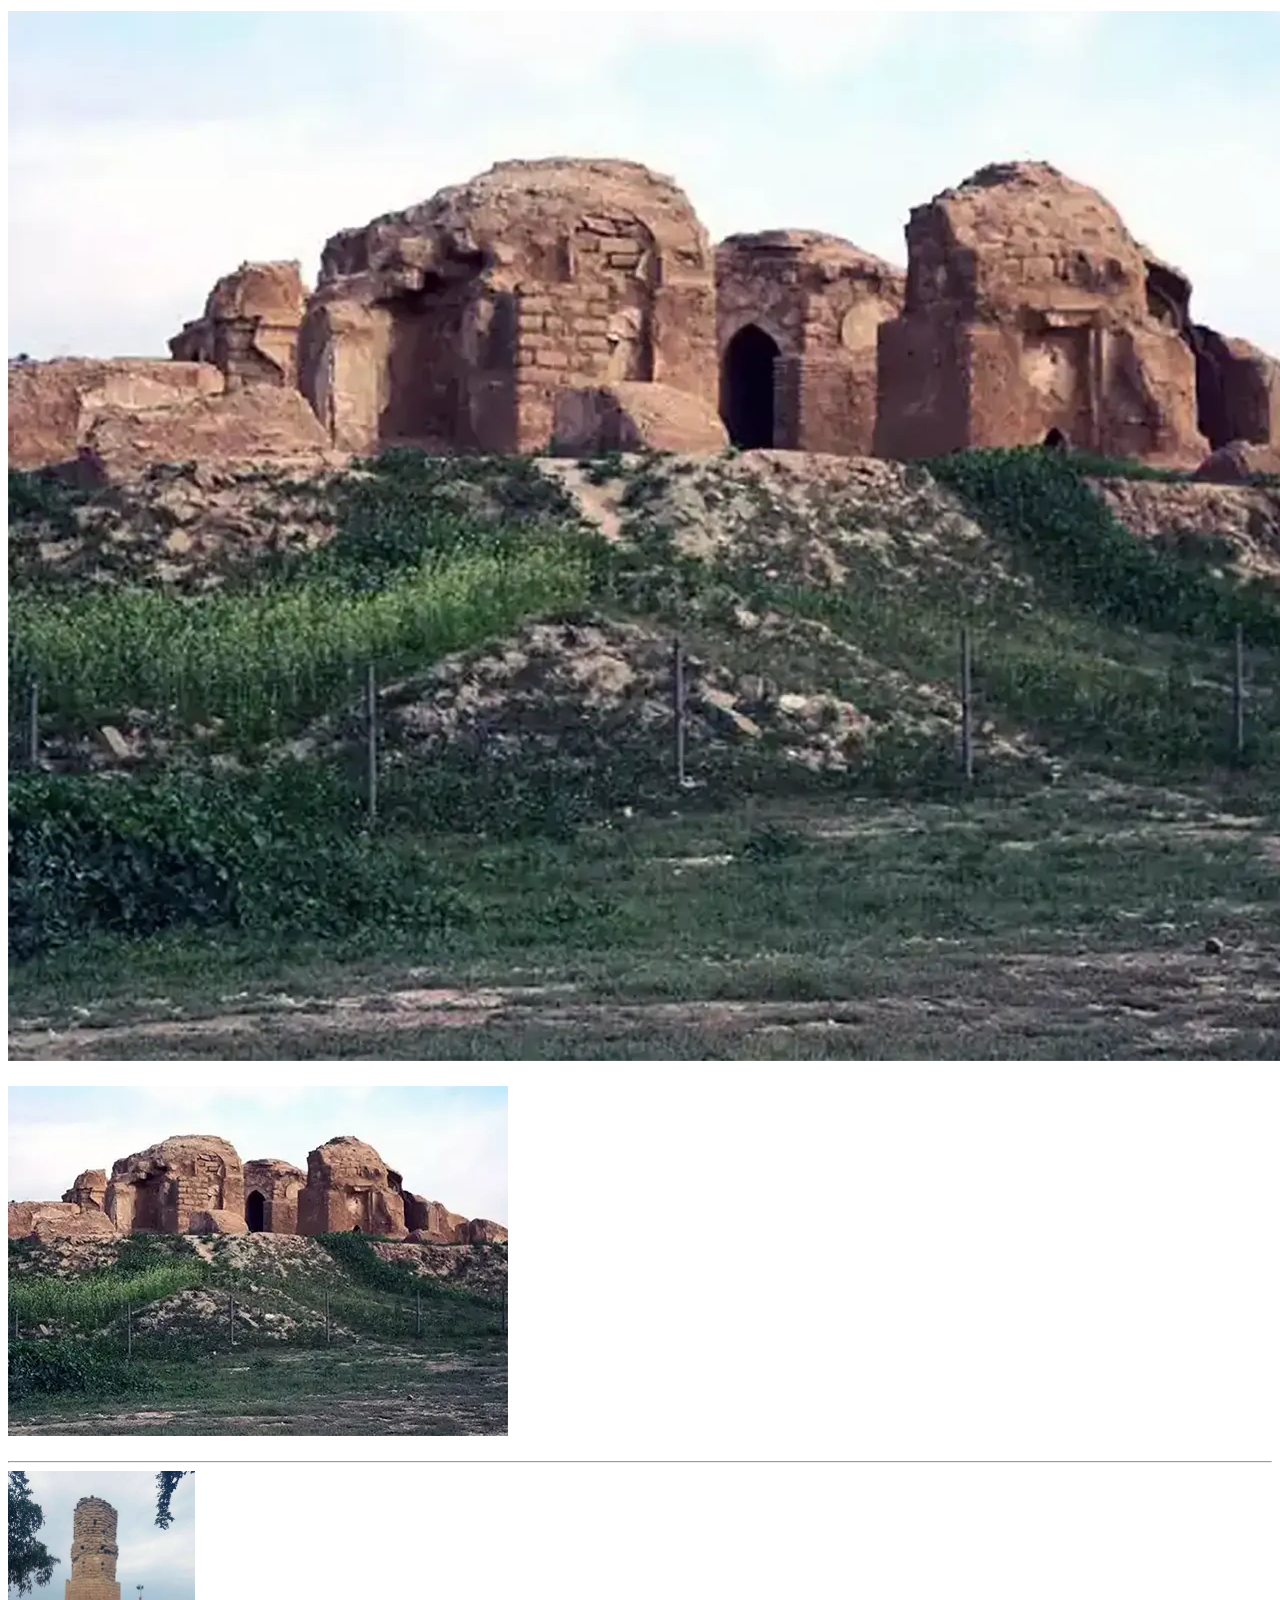
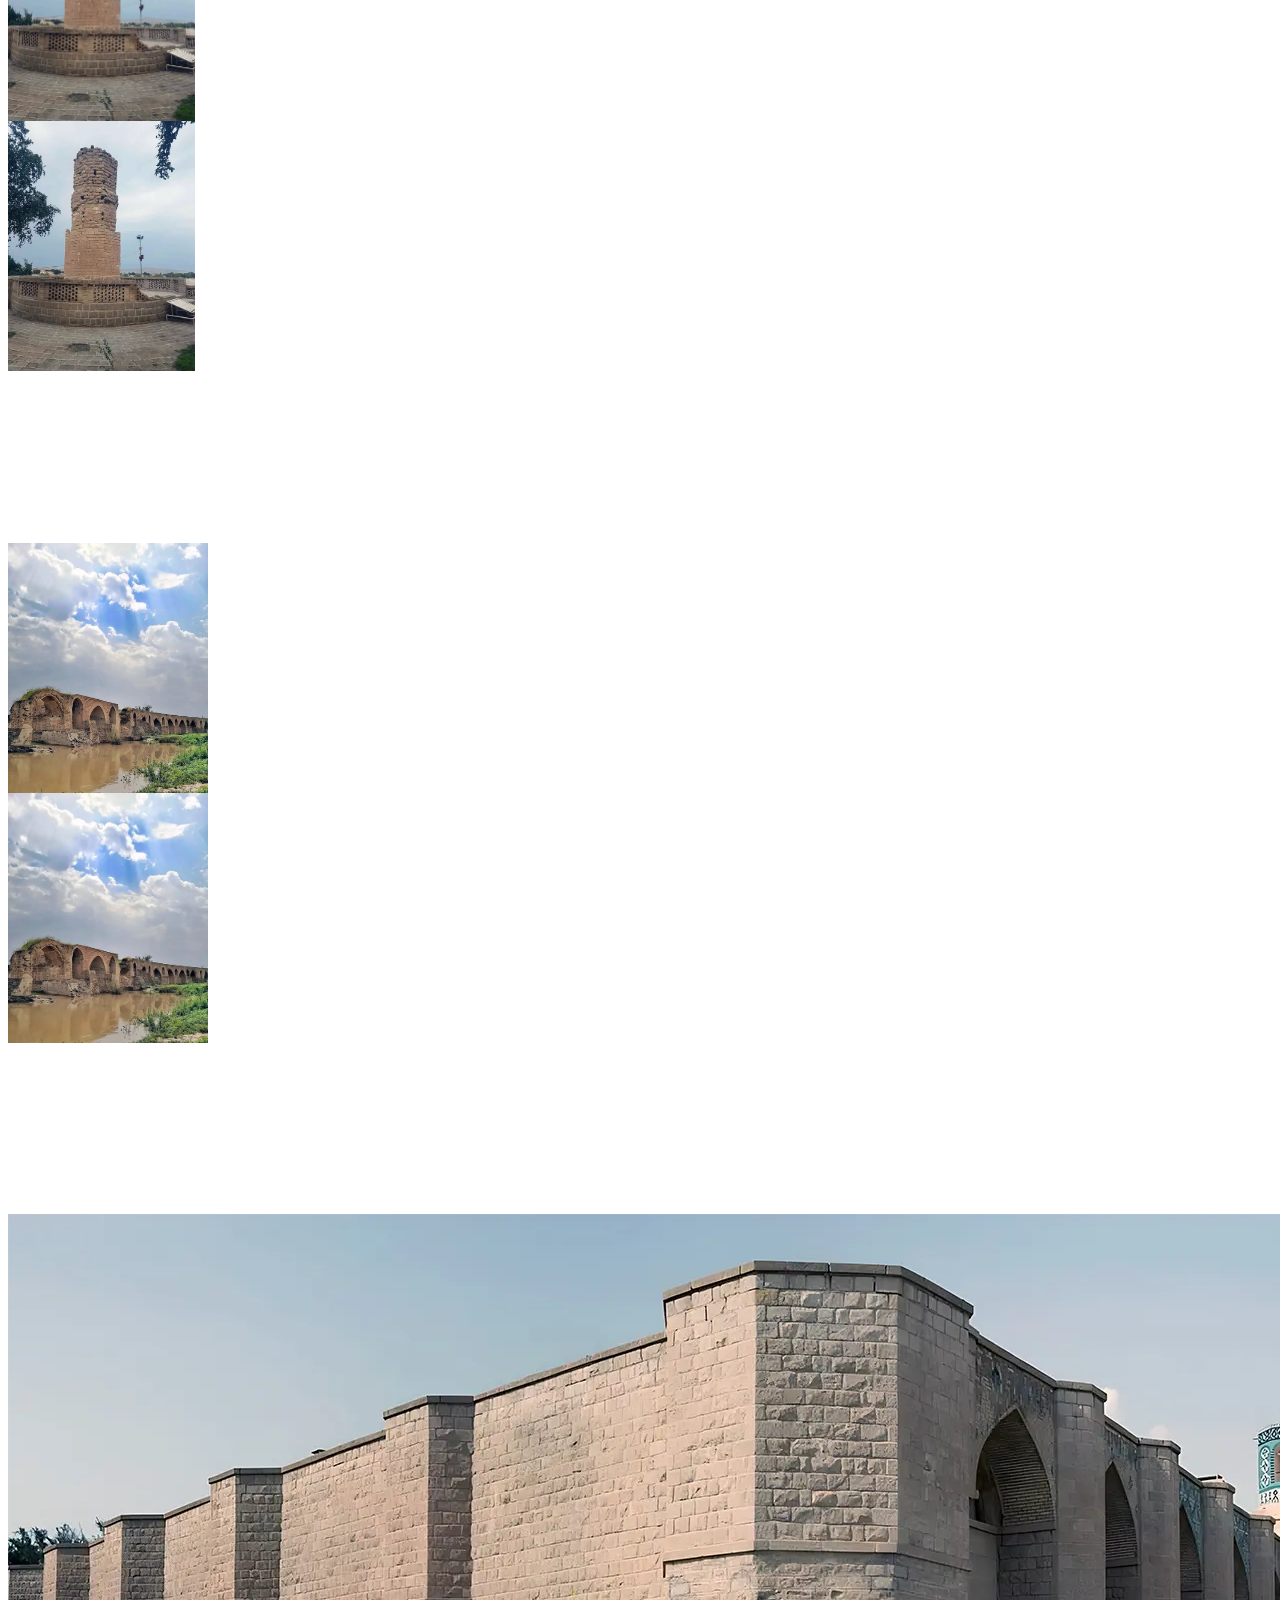
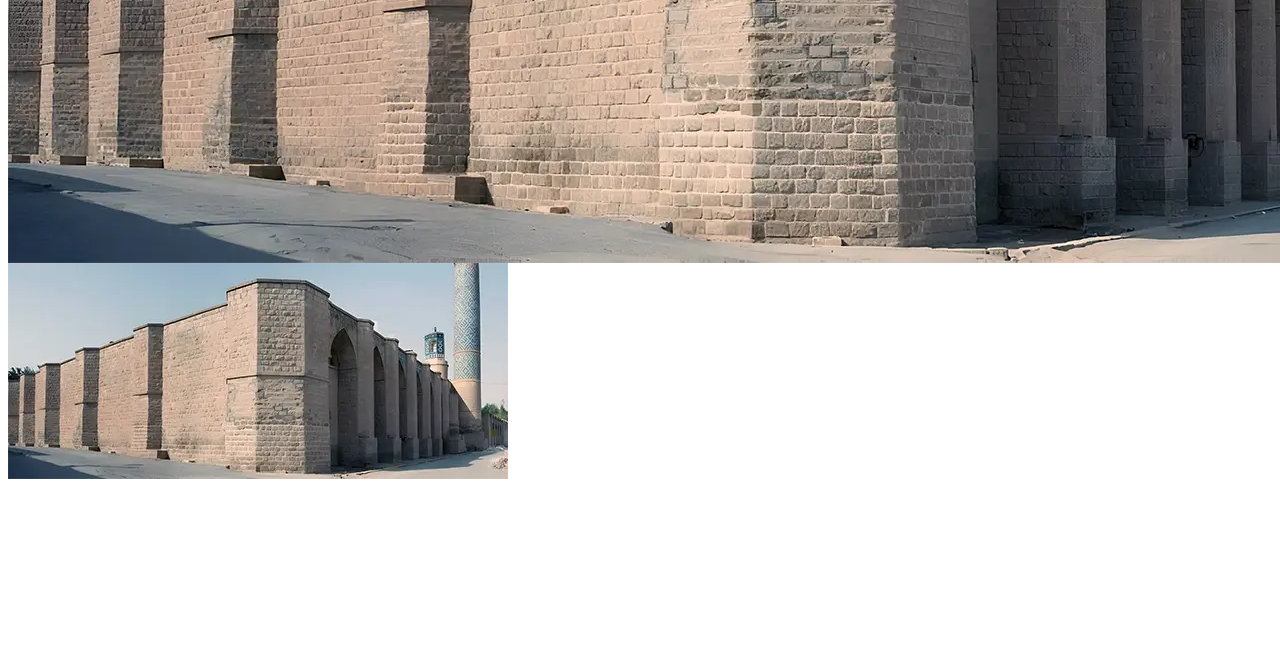
==== commit 640d2c3f: "remove heigh style" ====
--- a/common-body.html
+++ b/common-body.html
@@ -227,11 +227,11 @@
 				<div class="row g-0">
 					<div class="col-md-4 text-center">
 						<div class="class-desktop text-start d-none d-md-block">
-							<img loading="lazy" style="height: 250px;" class="img-fluid rounded-end-4 rounded-end-4-rtl"
+							<img loading="lazy" class="img-fluid rounded-end-4 rounded-end-4-rtl"
 								alt="Jameh Mosque of Shushtar" src="./images/monareh-1500.webp" dir="ltr">
 						</div>
 						<div class="class-mobile text-start d-md-none">
-							<img loading="lazy" style="height: 250px;" class="img-fluid rounded-end-4 rounded-end-4-rtl"
+							<img loading="lazy" class="img-fluid rounded-end-4 rounded-end-4-rtl"
 								alt="Jameh Mosque of Shushtar" src="./images/monareh-500.webp">
 						</div>
 					</div>
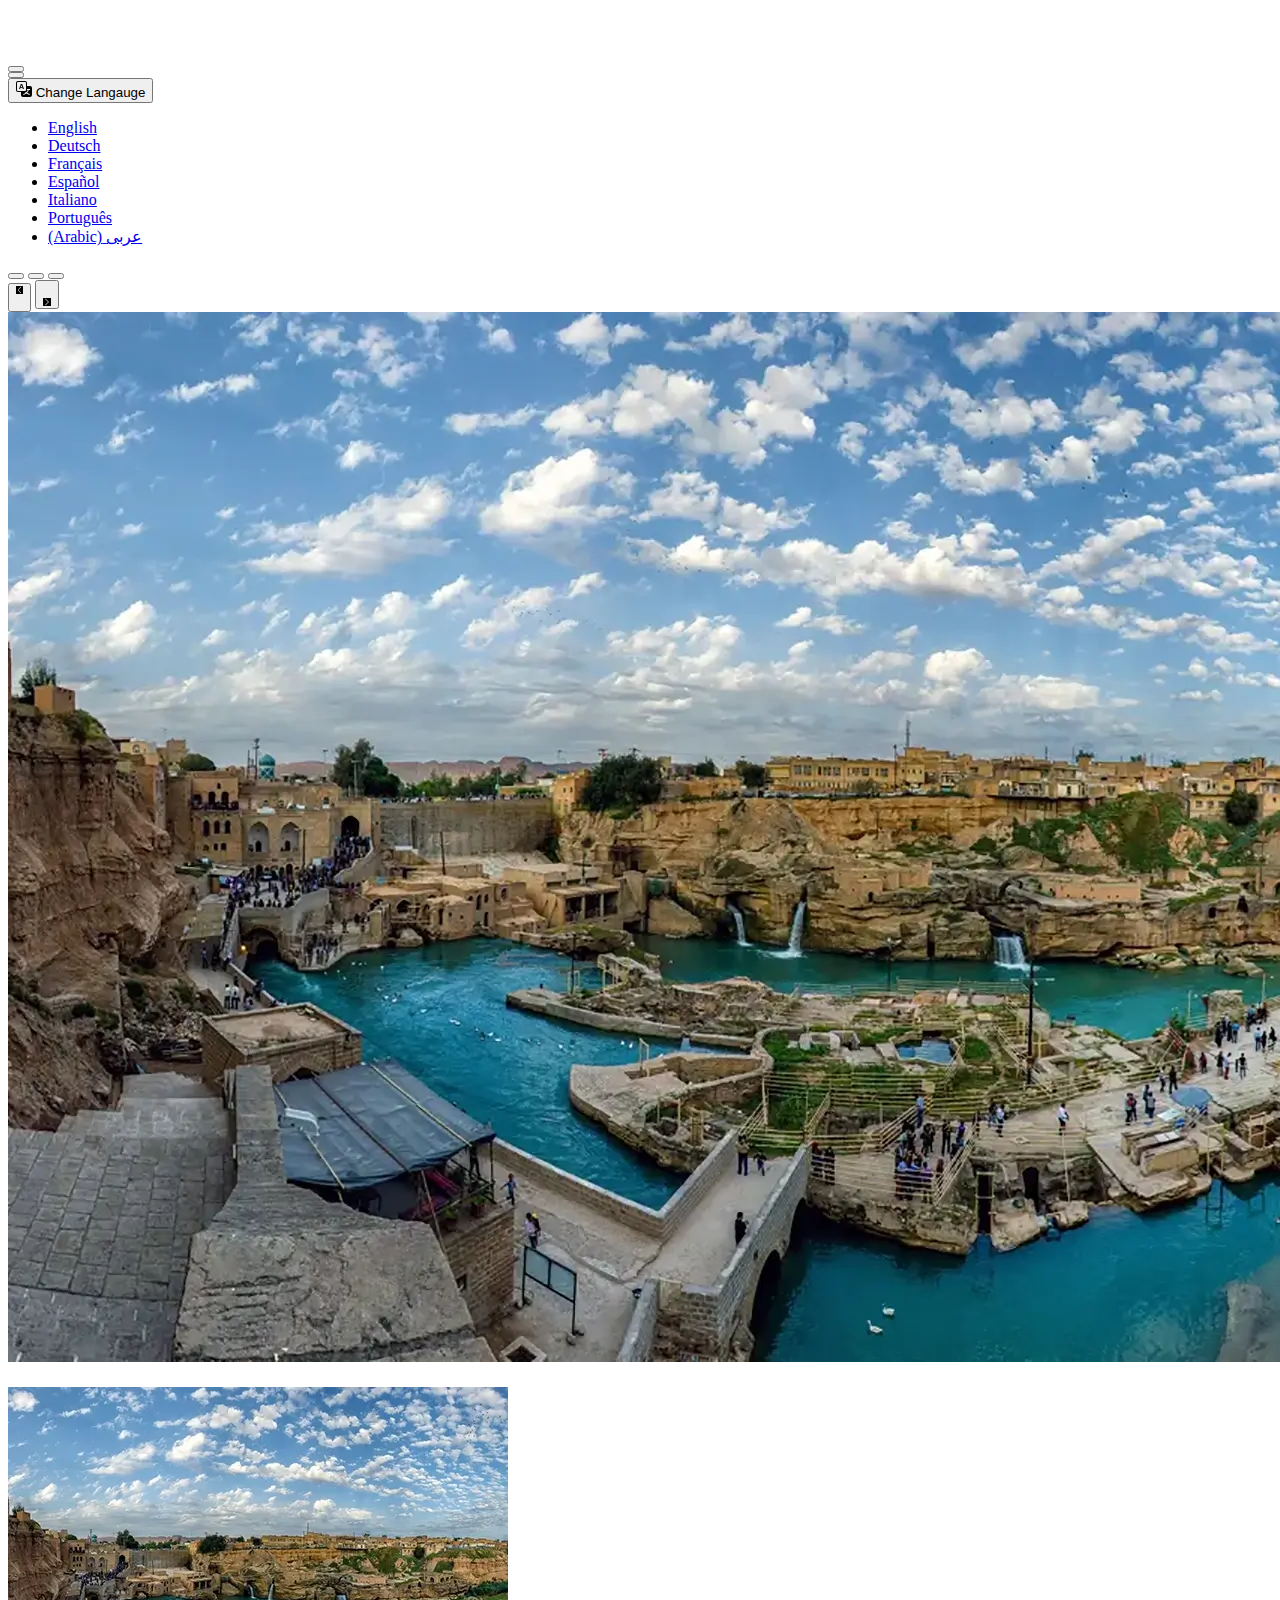
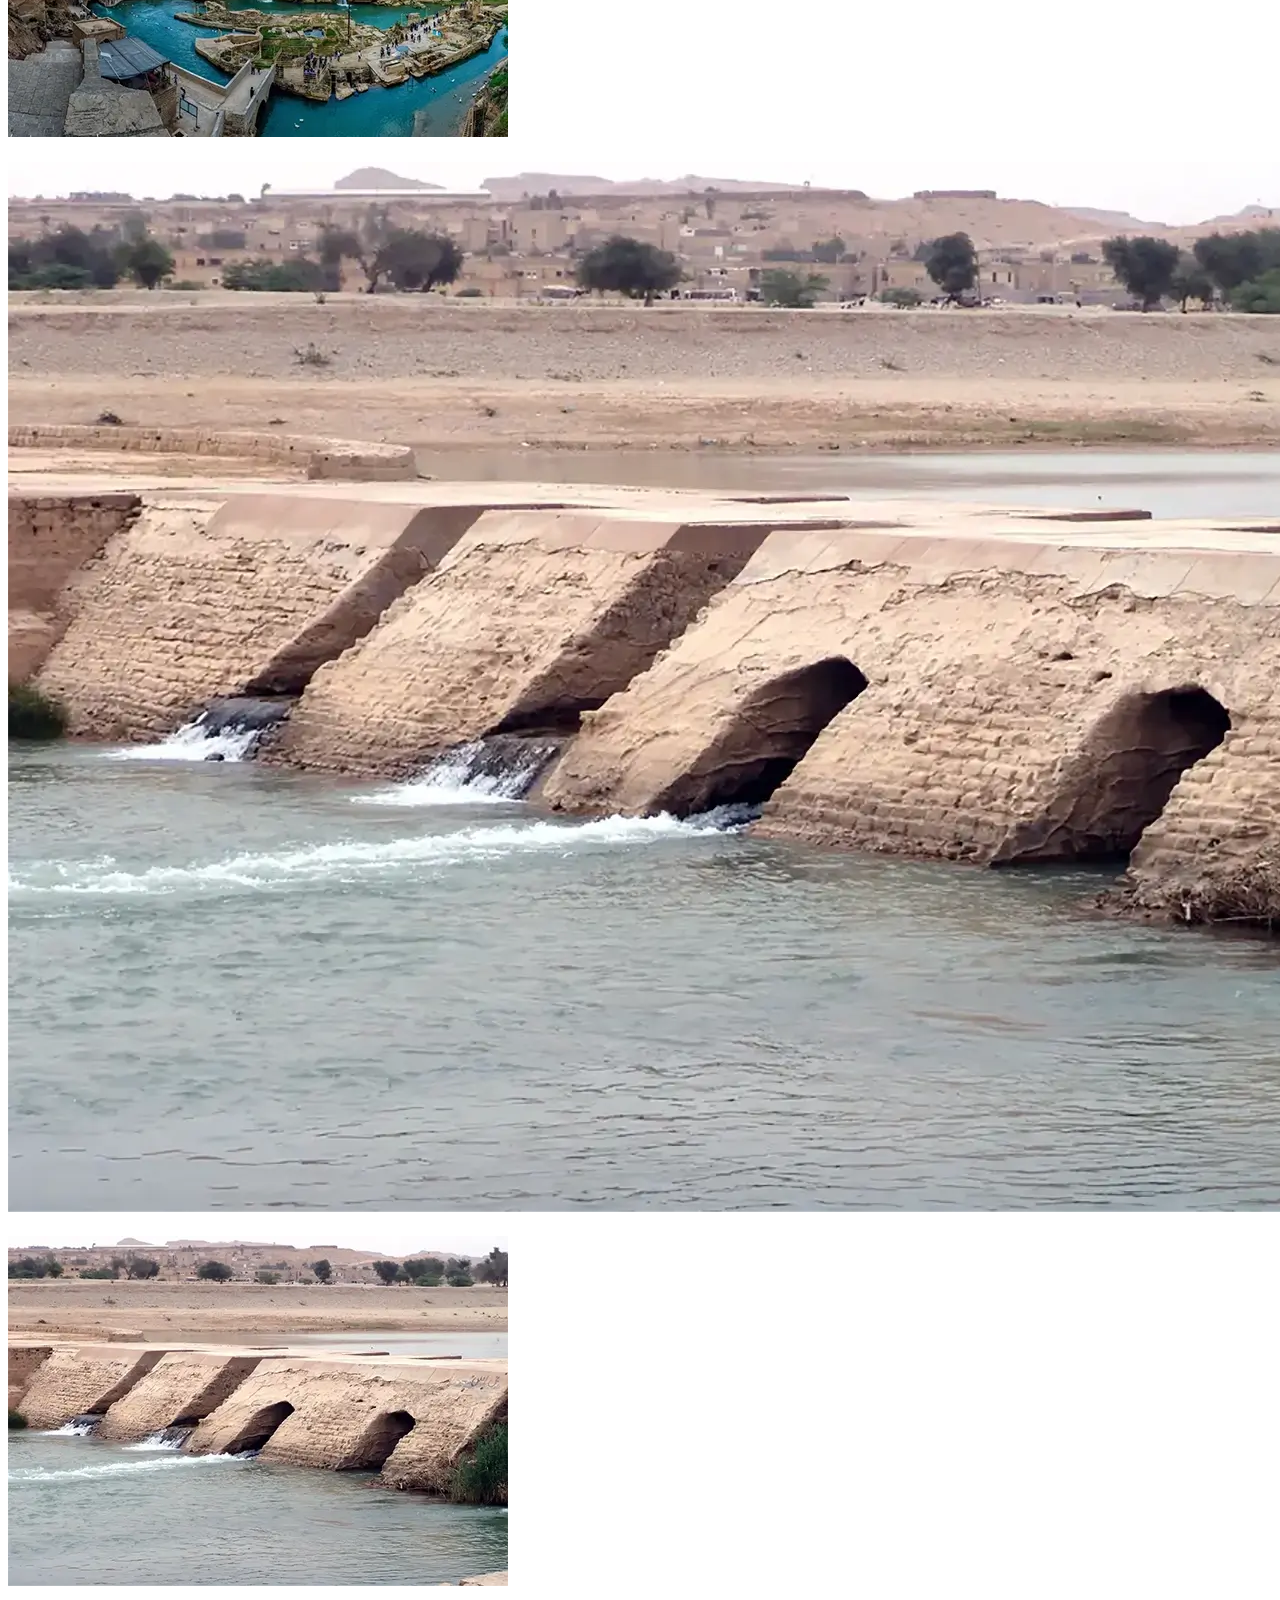
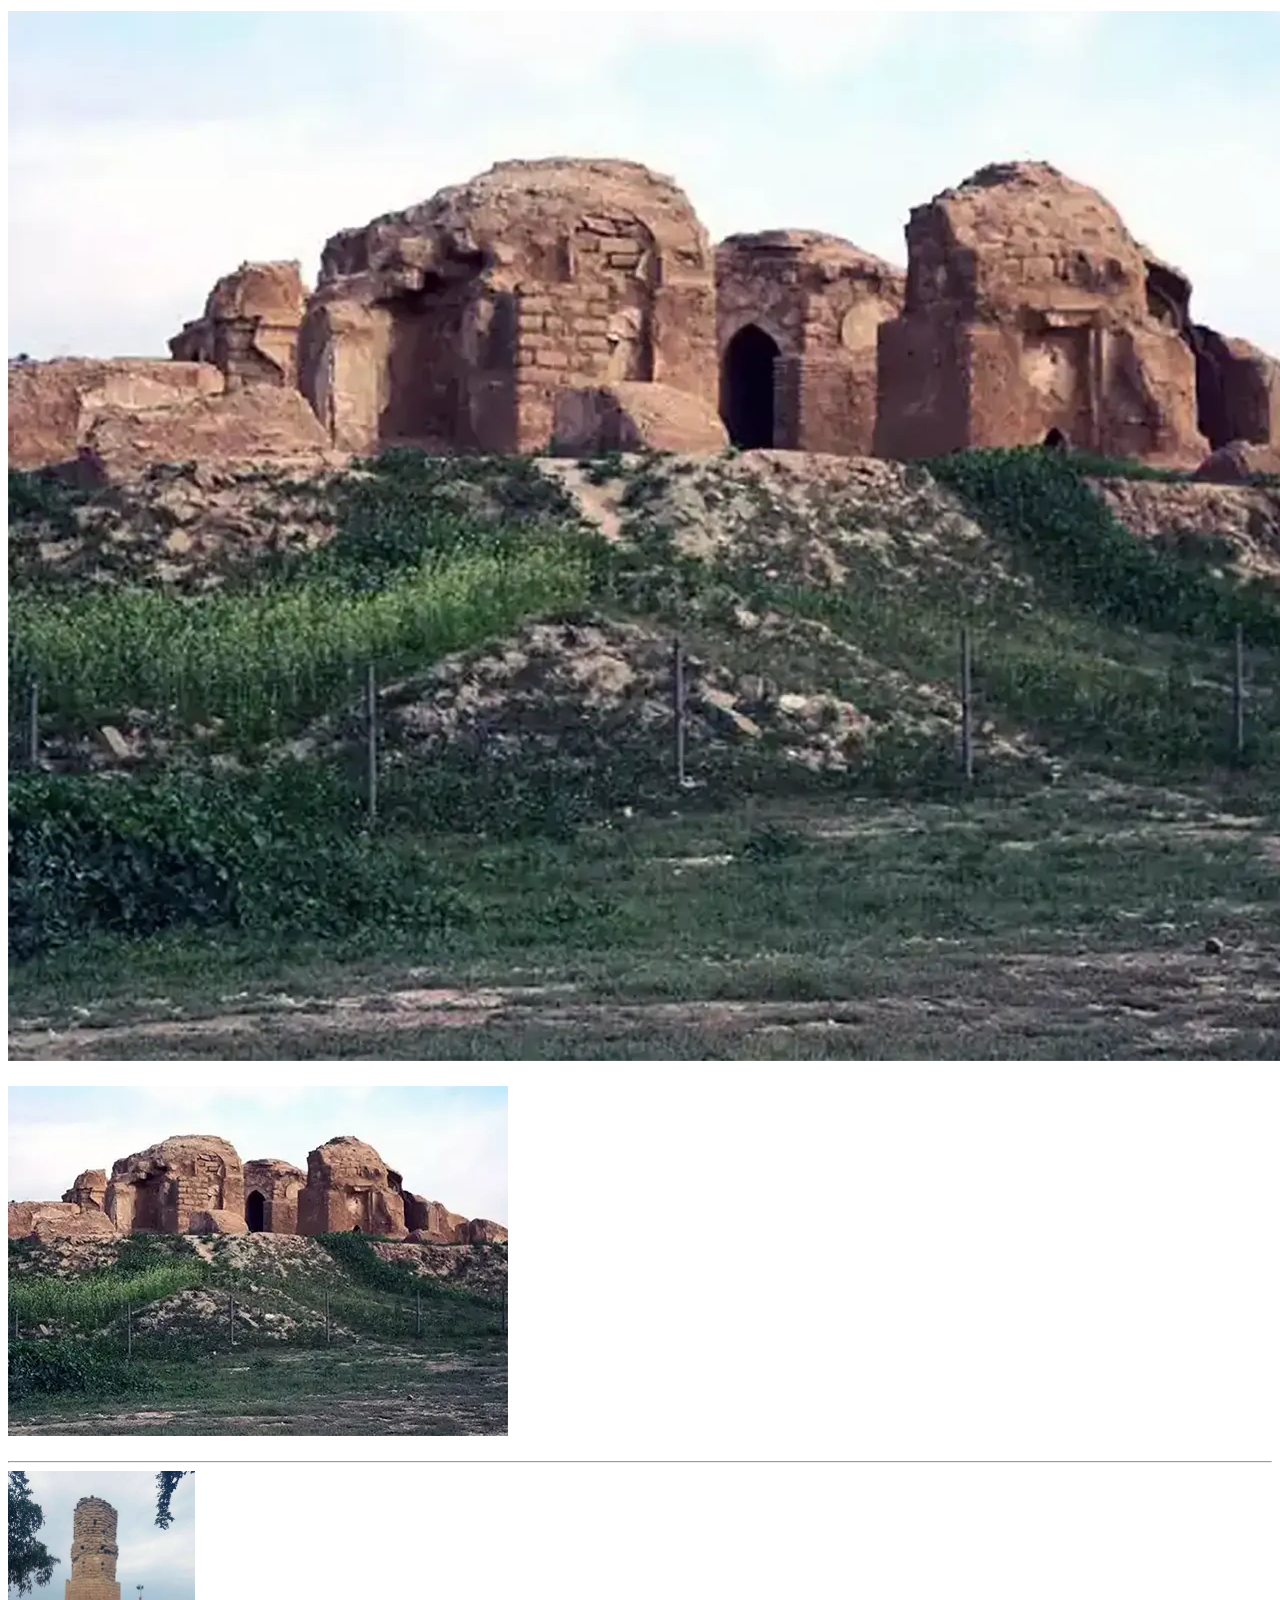
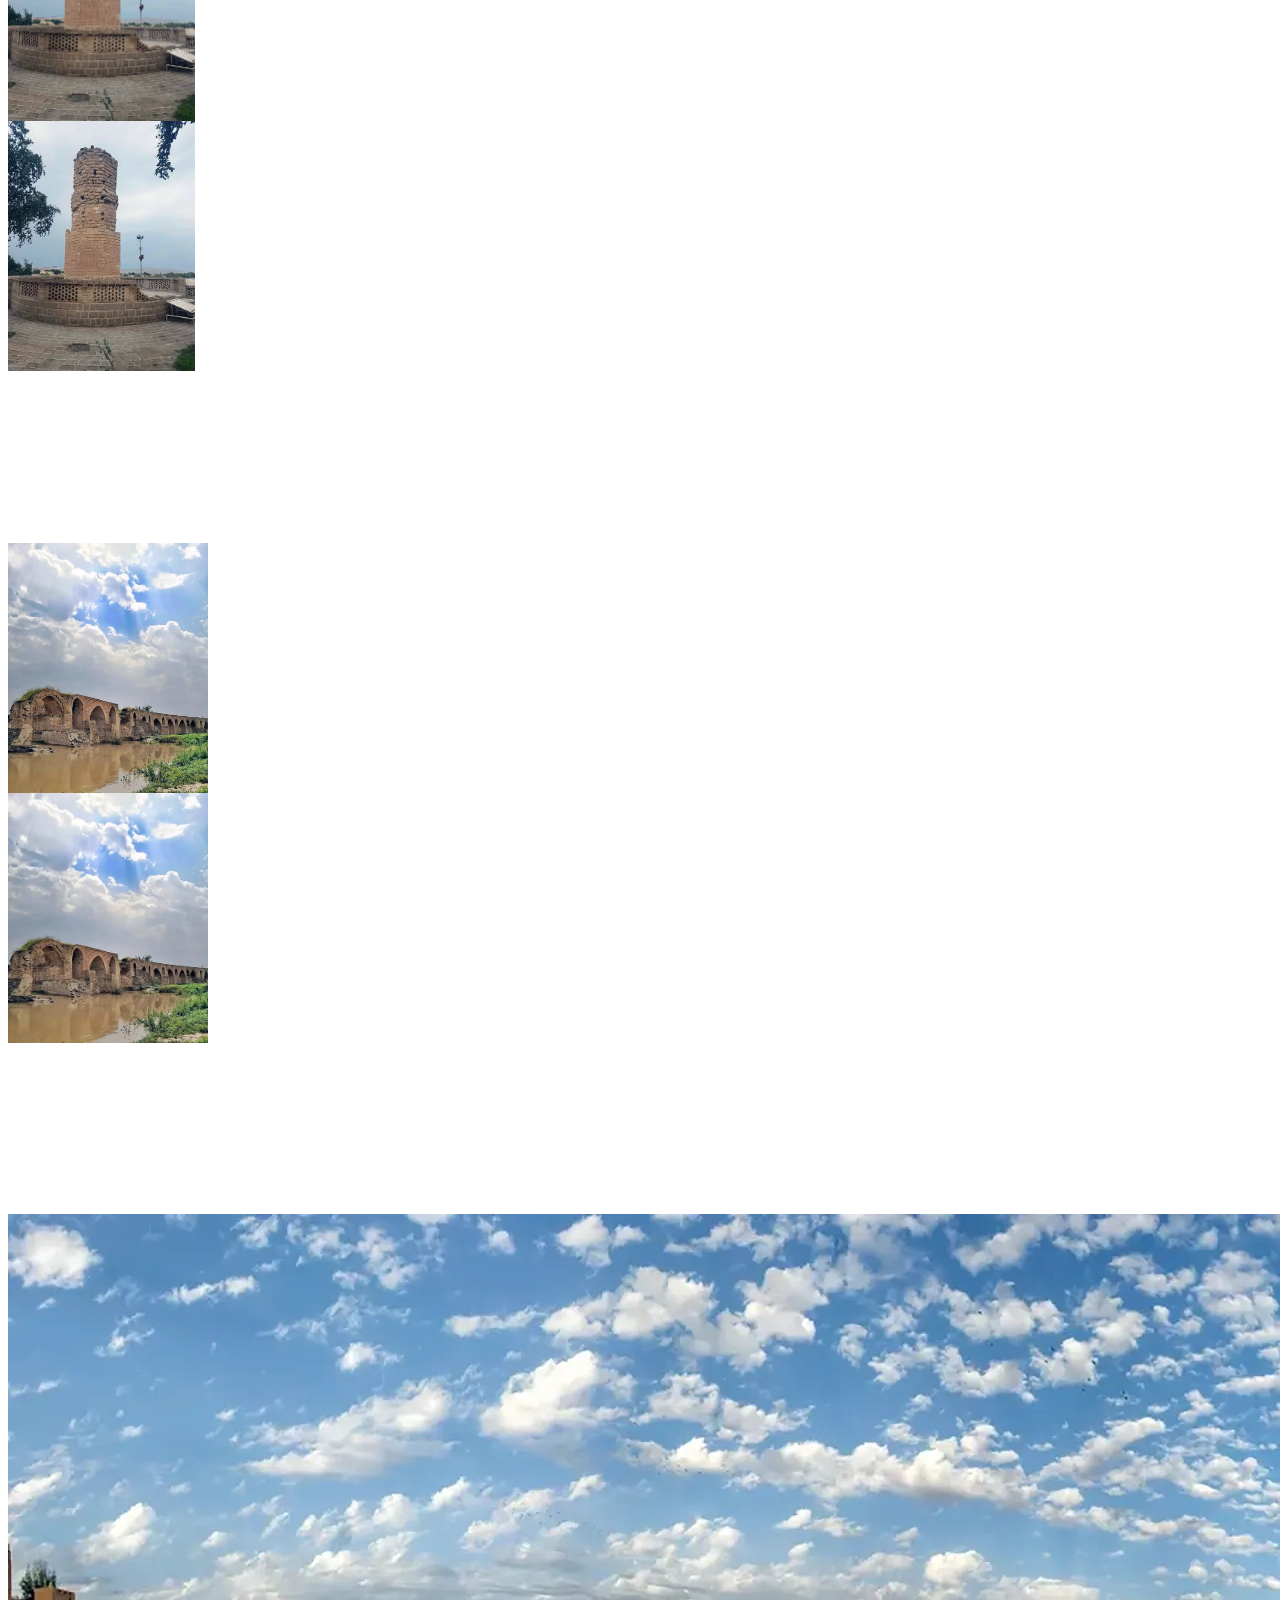
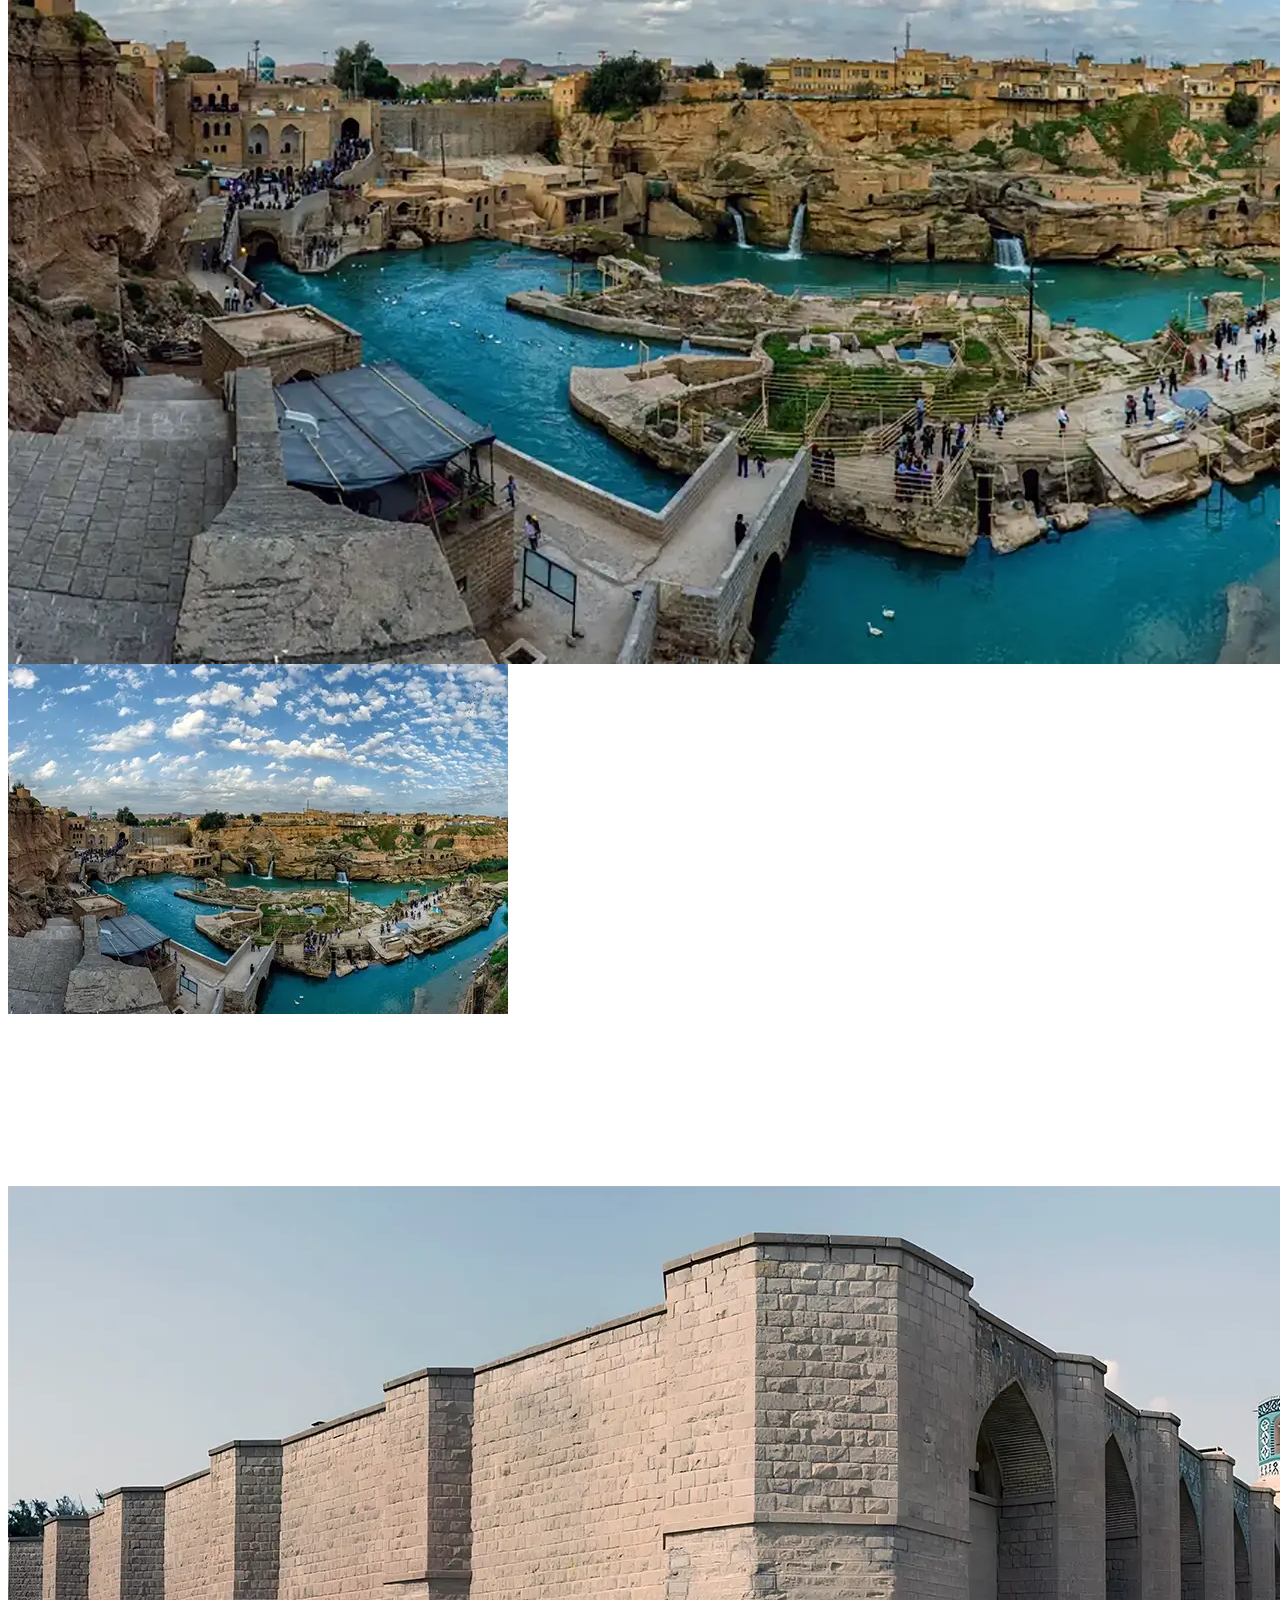
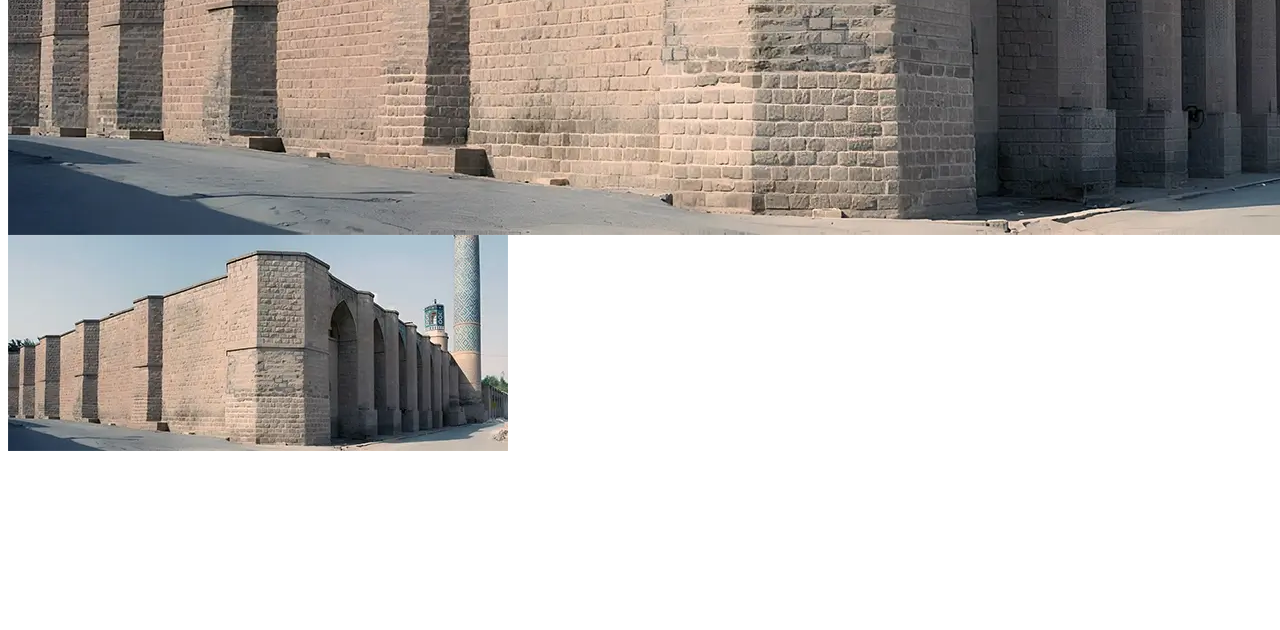
==== commit 72436363: "update content" ====
--- a/common-body.html
+++ b/common-body.html
@@ -228,6 +228,36 @@
 					<div class="col-md-4 text-center">
 						<div class="class-desktop text-start d-none d-md-block">
 							<img loading="lazy" class="img-fluid rounded-end-4 rounded-end-4-rtl"
+								alt="Shushtar Historical Hydraulic System: A Masterpiece of Ancient Engineering" src="./images/abshara-1500.webp" dir="ltr">
+						</div>
+						<div class="class-mobile text-start d-md-none">
+							<img loading="lazy" class="img-fluid rounded-end-4 rounded-end-4-rtl"
+								alt="Shushtar Historical Hydraulic System: A Masterpiece of Ancient Engineering" src="./images/abshara-500.webp">
+						</div>
+					</div>
+					<div class="col-md-8">
+						<div class="card-body">
+							<h1 class="h6 card-title text-capitalize" data-i18n="abshara2title"></h1>
+							<p class="card-text text-capitalize text-muted" style="text-align: justify;"
+								data-i18n="abshara2caption"></p>
+						</div>
+					</div>
+				</div>
+				<div class="maparea">
+					<span class="text-muted" data-i18n="location"></span>
+					<iframe title="Location"
+						src="https://www.google.com/maps/embed?pb=!1m14!1m8!1m3!1d3381.8970258406184!2d48.857982899999996!3d32.04497857654569!3m2!1i1024!2i768!4f13.1!3m3!1m2!1s0x3fc1f300504d38ef%3A0xbc3612e7db7b1cdb!2sAbshara%20waterfall!5e0!3m2!1sen!2s!4v1713030859432!5m2!1sen!2s"
+						width="150" height="150" style="border:0;" allowfullscreen="" loading="lazy"
+						referrerpolicy="no-referrer-when-downgrade"></iframe>
+				</div>
+			</div>
+		</div>
+		<div class="col" style="width: 100%;">
+			<div class="card mb-3 h-100 d-flex shadow-sm">
+				<div class="row g-0">
+					<div class="col-md-4 text-center">
+						<div class="class-desktop text-start d-none d-md-block">
+							<img loading="lazy" class="img-fluid rounded-end-4 rounded-end-4-rtl"
 								alt="Jameh Mosque of Shushtar" src="./images/monareh-1500.webp" dir="ltr">
 						</div>
 						<div class="class-mobile text-start d-md-none">
@@ -252,6 +282,7 @@
 				</div>
 			</div>
 		</div>
+		
 	</div>
 
 	<!-- Google Analytics load on scroll -->
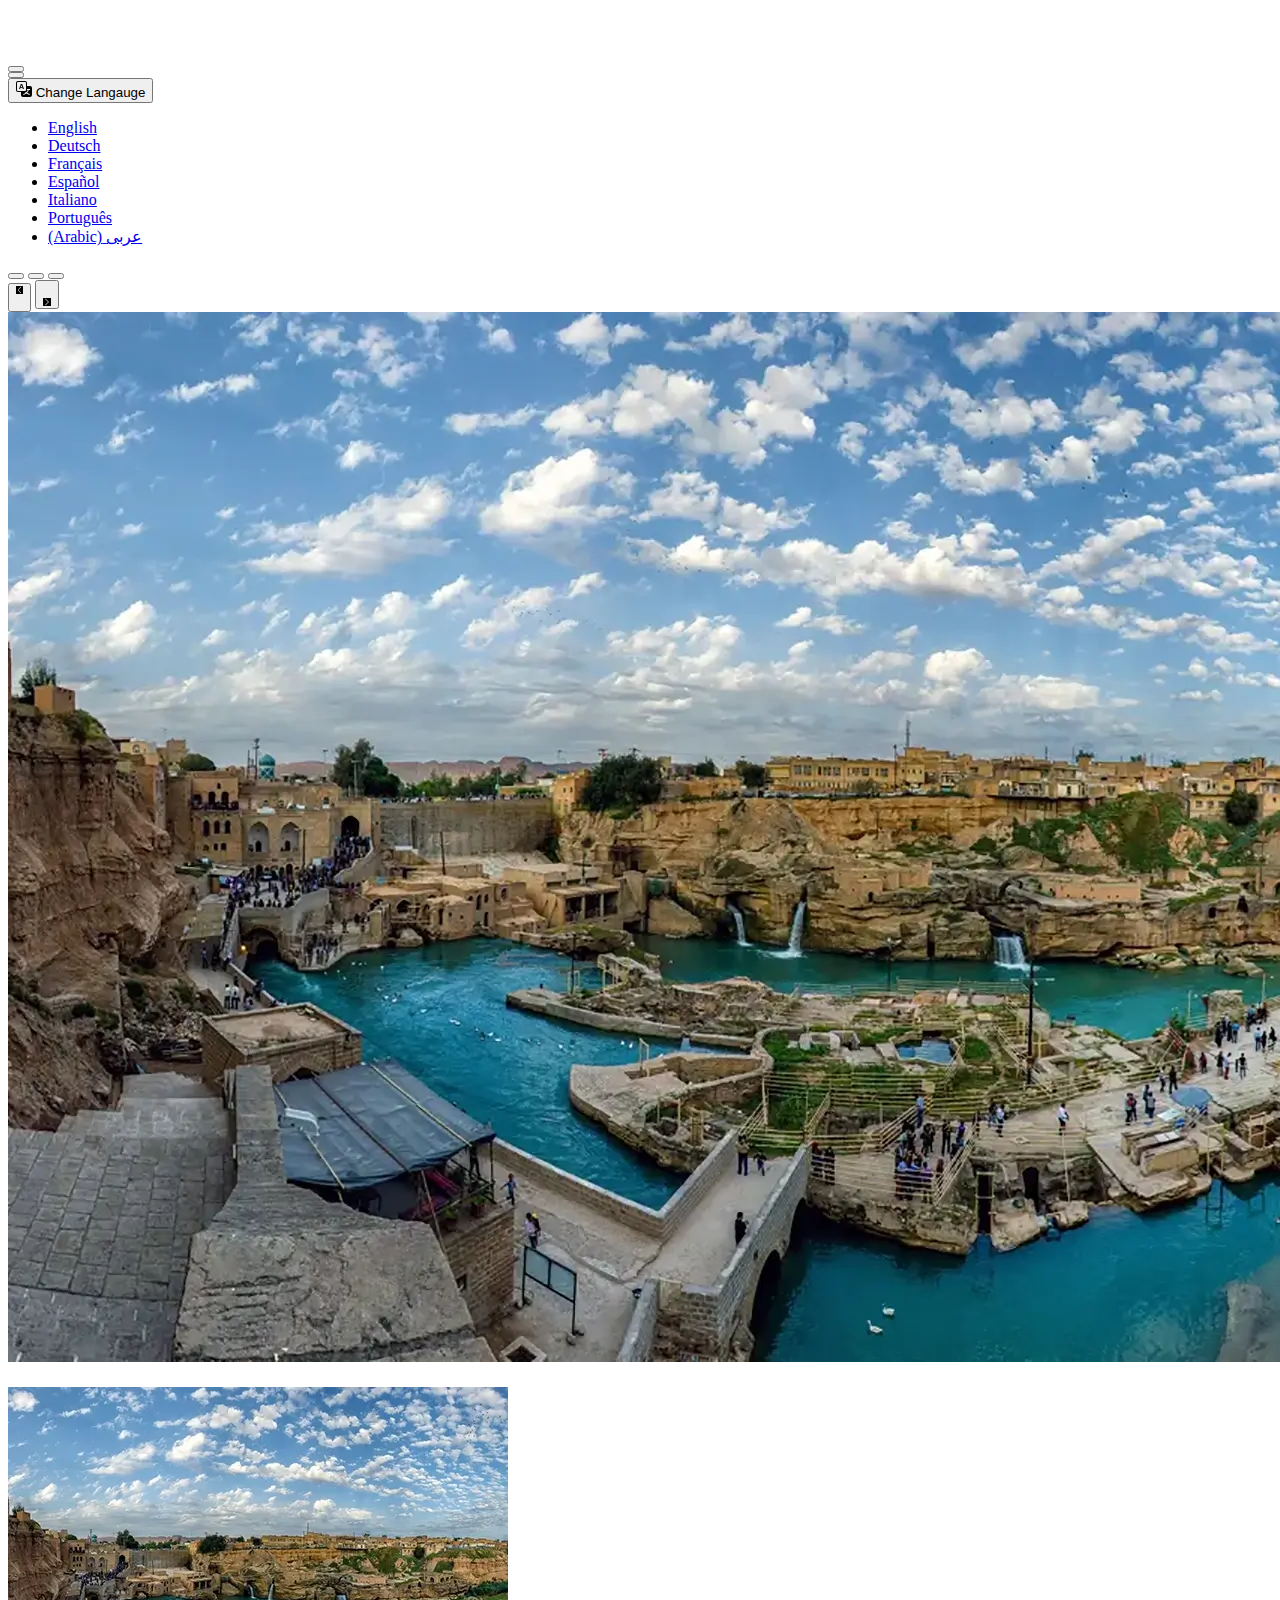
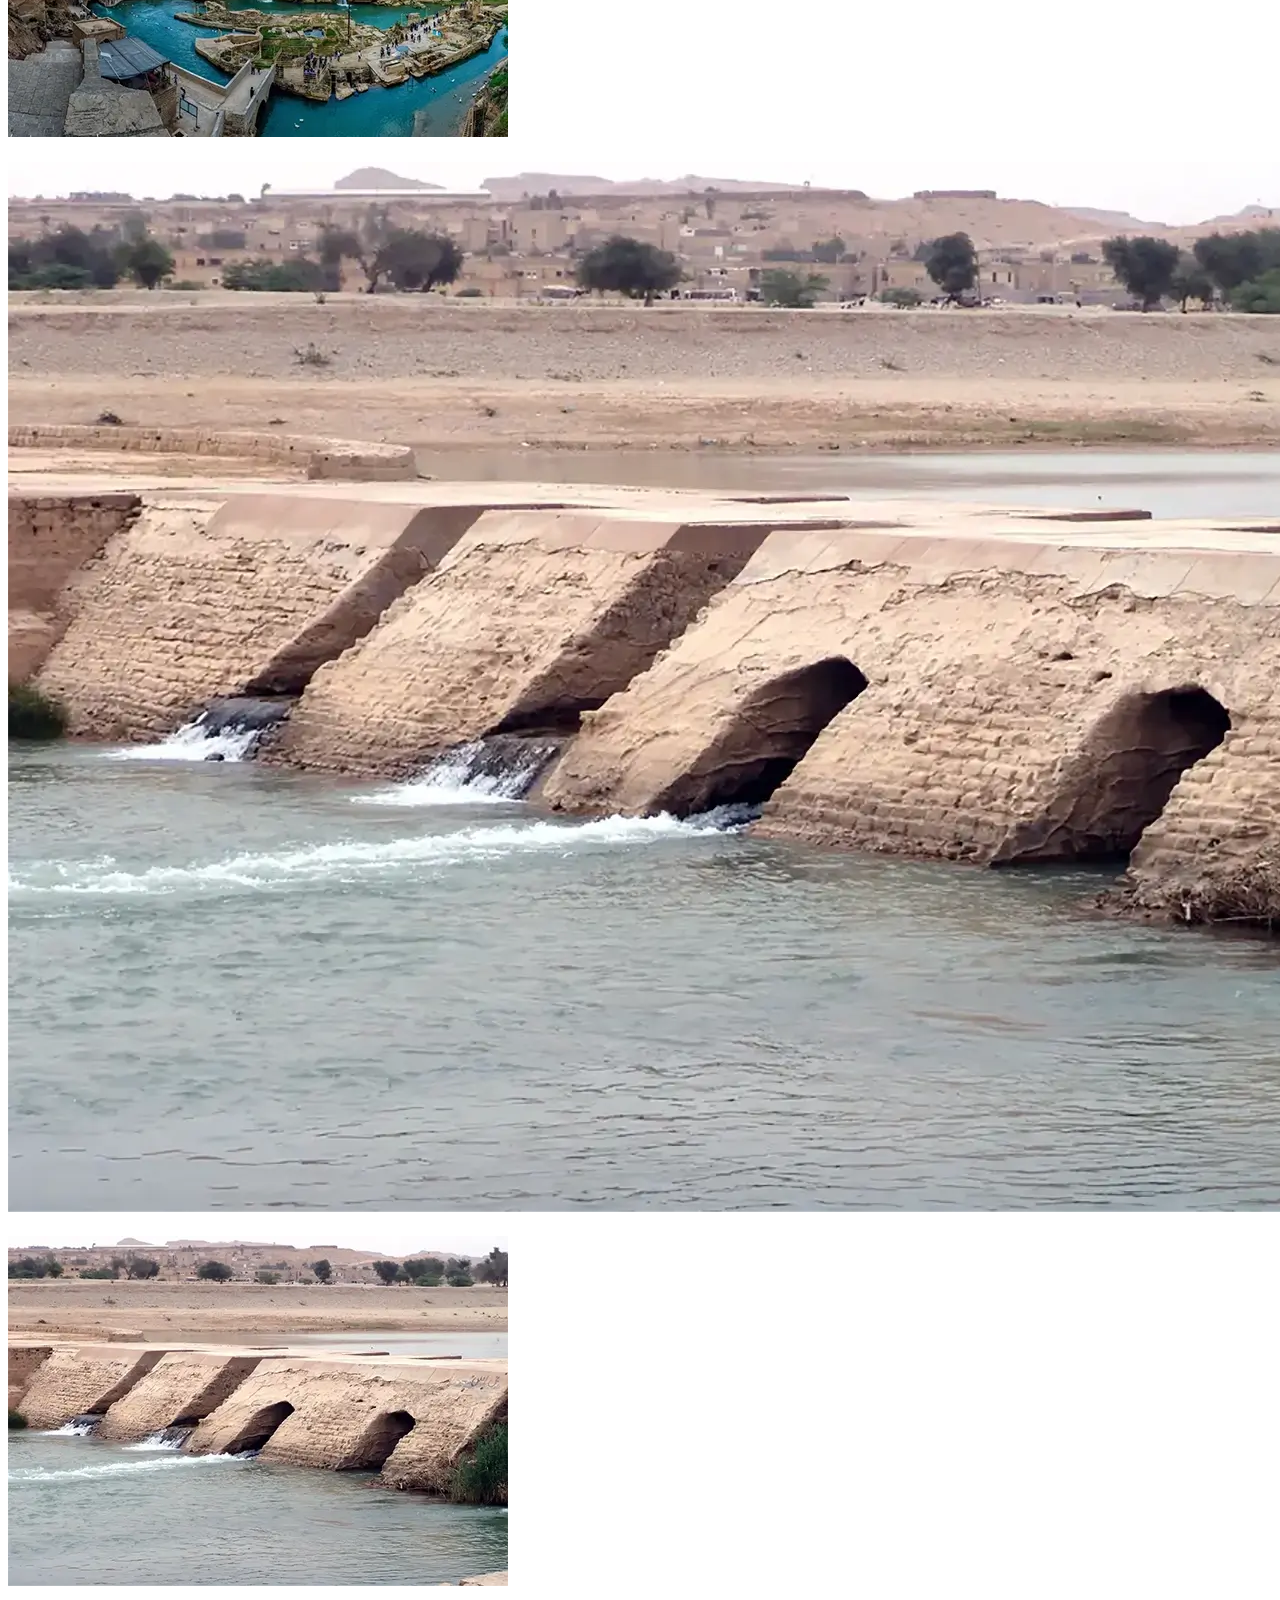
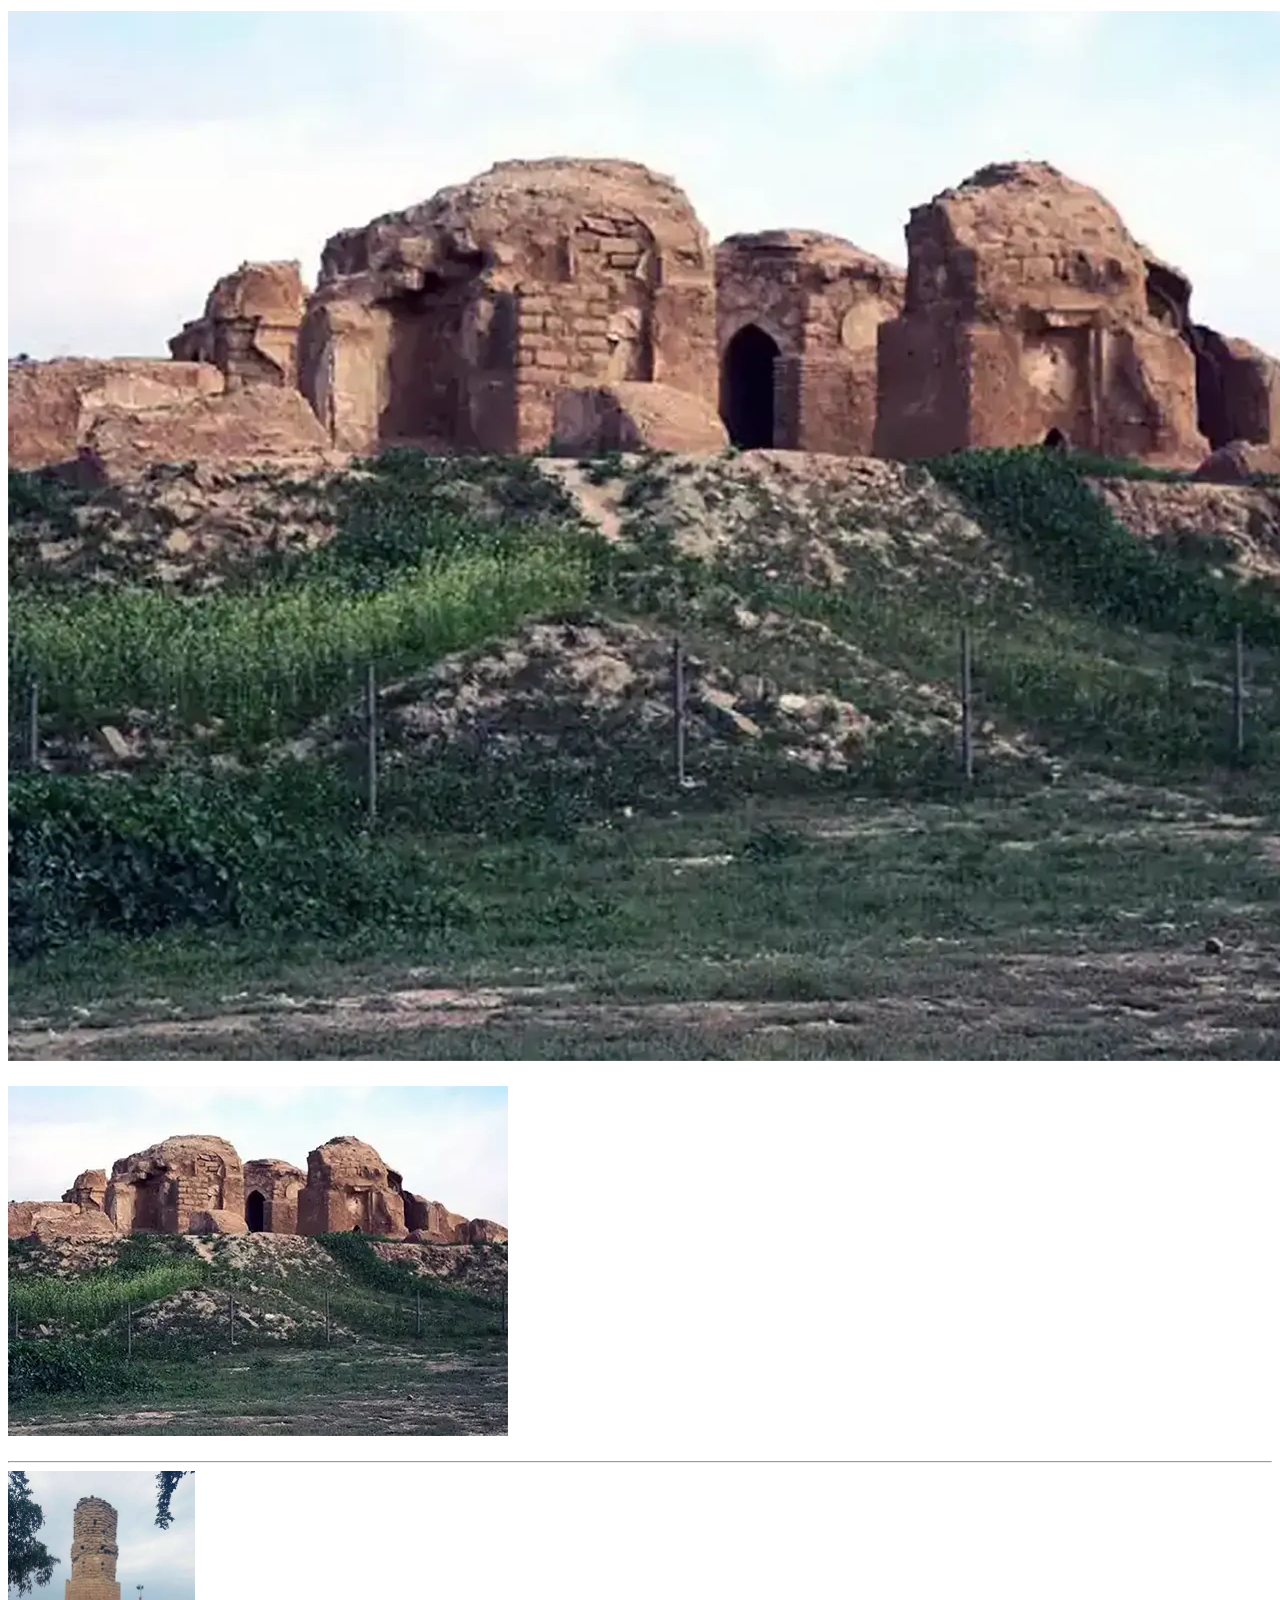
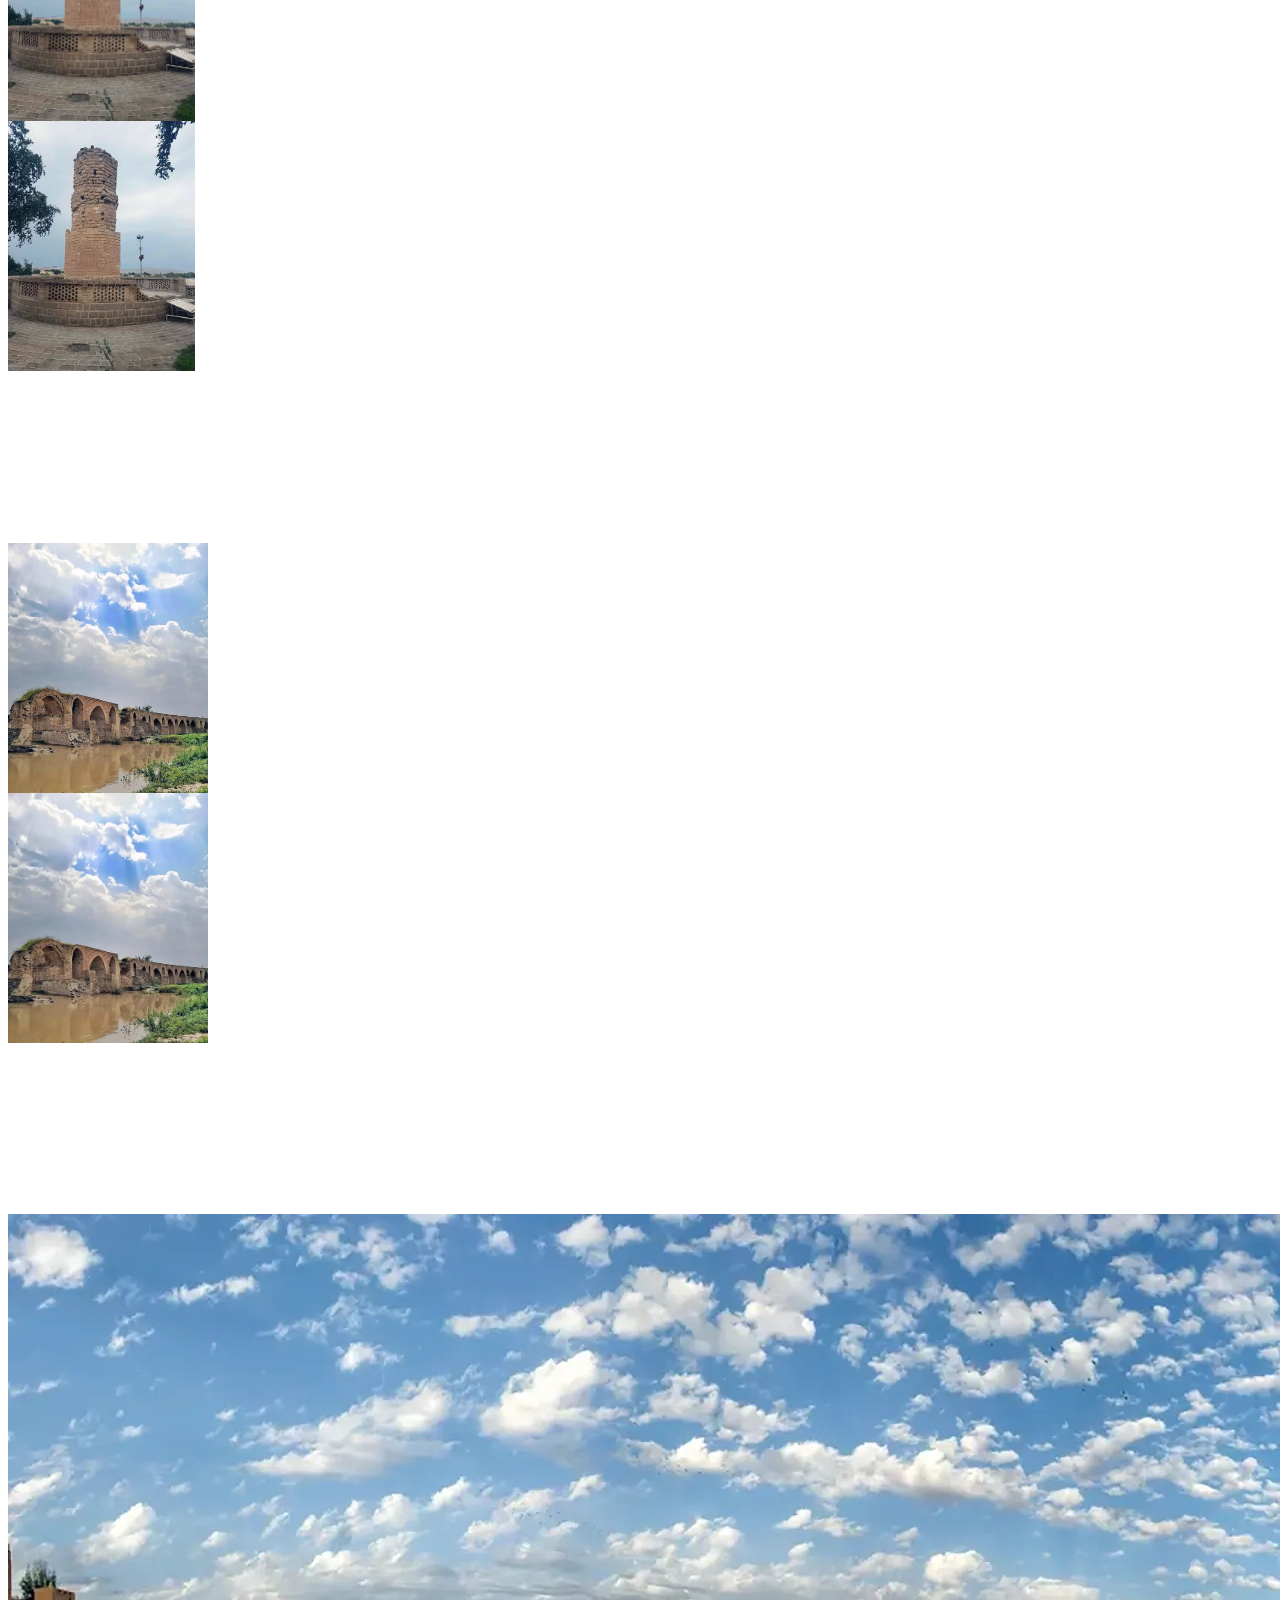
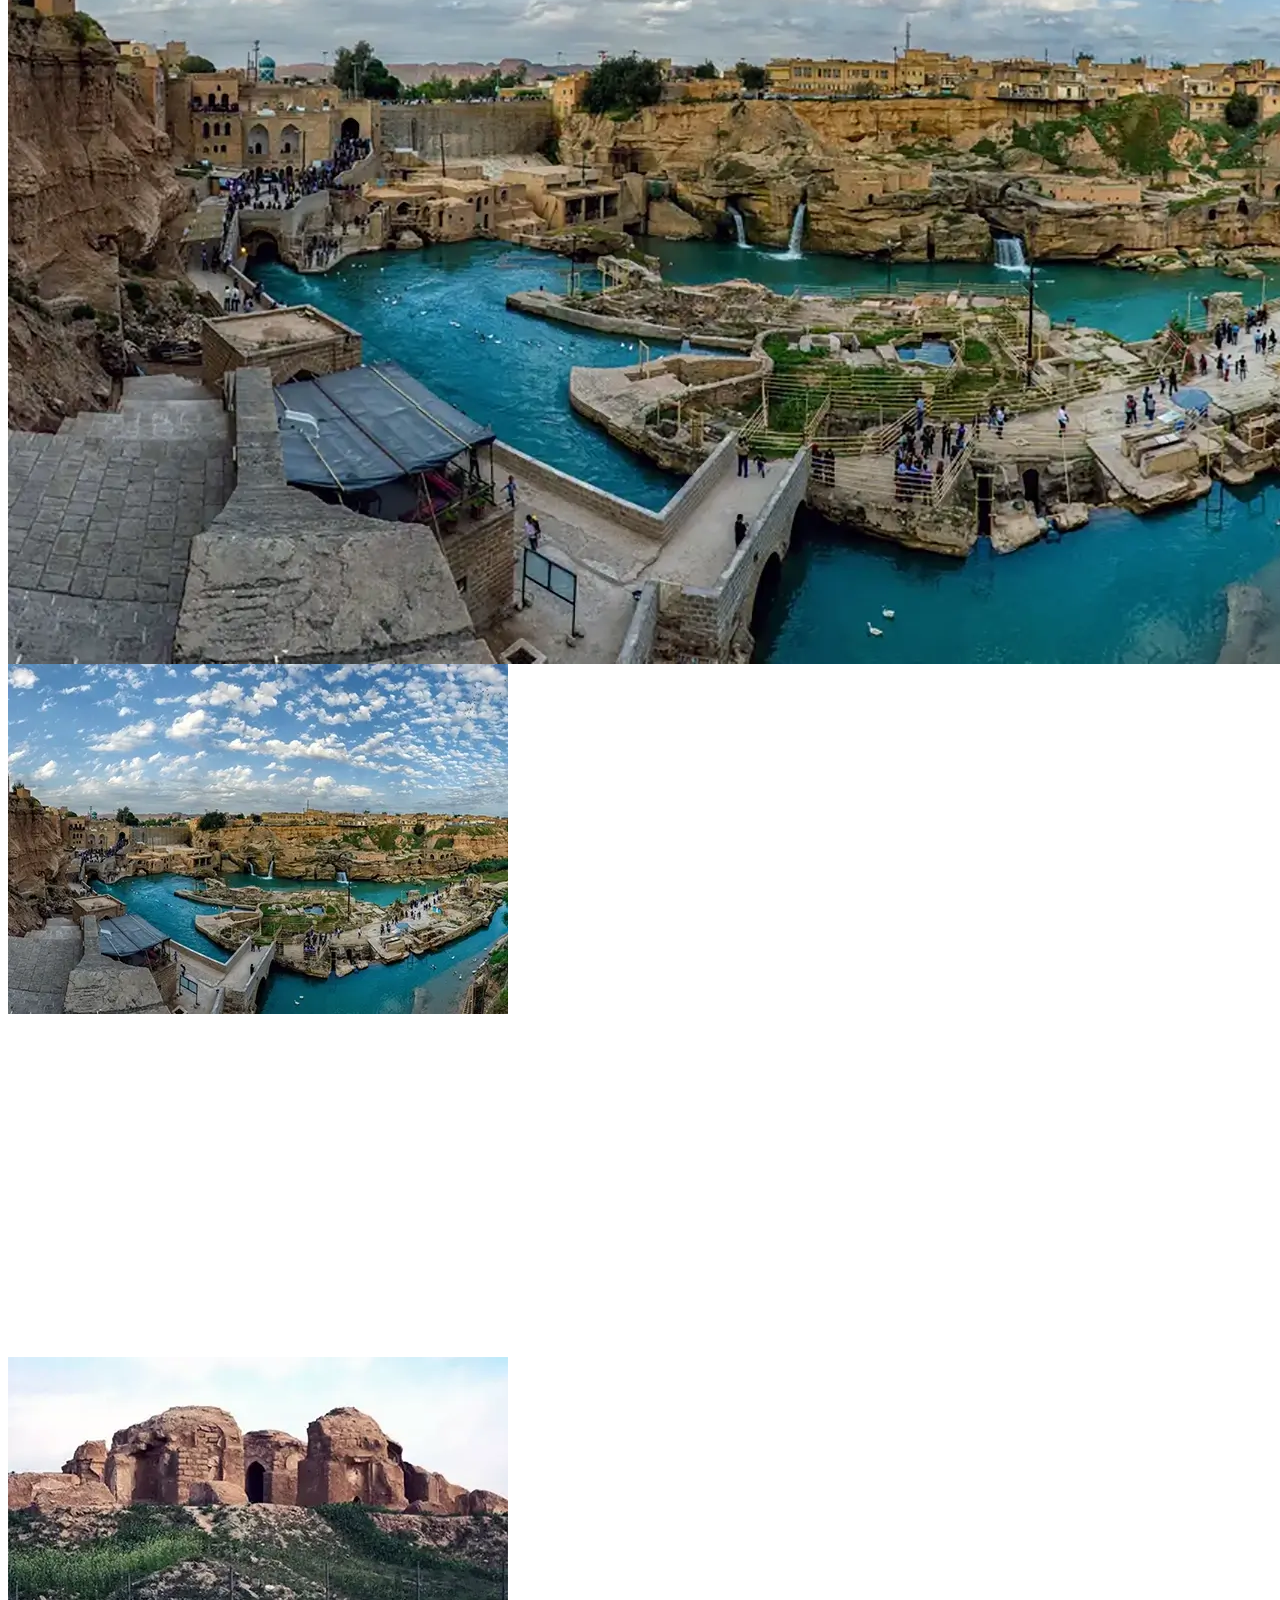
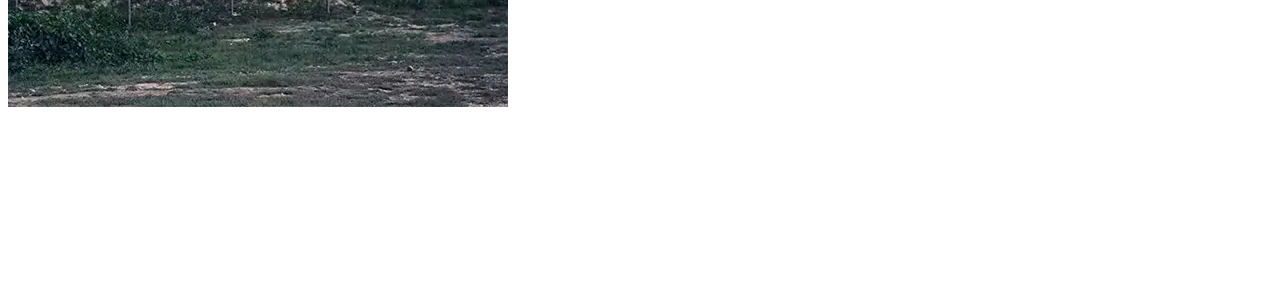
==== commit 23991cec: "updae content" ====
--- a/common-body.html
+++ b/common-body.html
@@ -282,6 +282,36 @@
 				</div>
 			</div>
 		</div>
+		<div class="col" style="width: 100%;">
+			<div class="card mb-3 h-100 d-flex shadow-sm">
+				<div class="row g-0">
+					<div class="col-md-4 text-center">
+						<div class="class-desktop text-start d-none d-md-block">
+							<img loading="lazy" class="img-fluid rounded-end-4 rounded-end-4-rtl"
+								alt="Exploring Salasel Castle: A Journey Through History and Architecture" src="./images/salasel2-1500.webp" dir="ltr">
+						</div>
+						<div class="class-mobile text-start d-md-none">
+							<img loading="lazy" class="img-fluid rounded-end-4 rounded-end-4-rtl"
+								alt="Exploring Salasel Castle: A Journey Through History and Architecture" src="./images/salasel-500.webp">
+						</div>
+					</div>
+					<div class="col-md-8">
+						<div class="card-body">
+							<h1 class="h6 card-title text-capitalize" data-i18n="selasal2title"></h1>
+							<p class="card-text text-capitalize text-muted" style="text-align: justify;"
+								data-i18n="selasal2caption"></p>
+						</div>
+					</div>
+				</div>
+				<div class="maparea">
+					<span class="text-muted" data-i18n="location"></span>
+					<iframe title="Location"
+						src="https://www.google.com/maps/embed?pb=!1m14!1m8!1m3!1d13526.712031306144!2d48.8531854!3d32.0509059!3m2!1i1024!2i768!4f13.1!3m3!1m2!1s0x3fc1f18fb6254463%3A0xc1c5e342334d90c6!2sSalasel%20Castle!5e0!3m2!1sen!2s!4v1713091484145!5m2!1sen!2s"
+						width="150" height="150" style="border:0;" allowfullscreen="" loading="lazy"
+						referrerpolicy="no-referrer-when-downgrade"></iframe>
+				</div>
+			</div>
+		</div>
 		
 	</div>
 
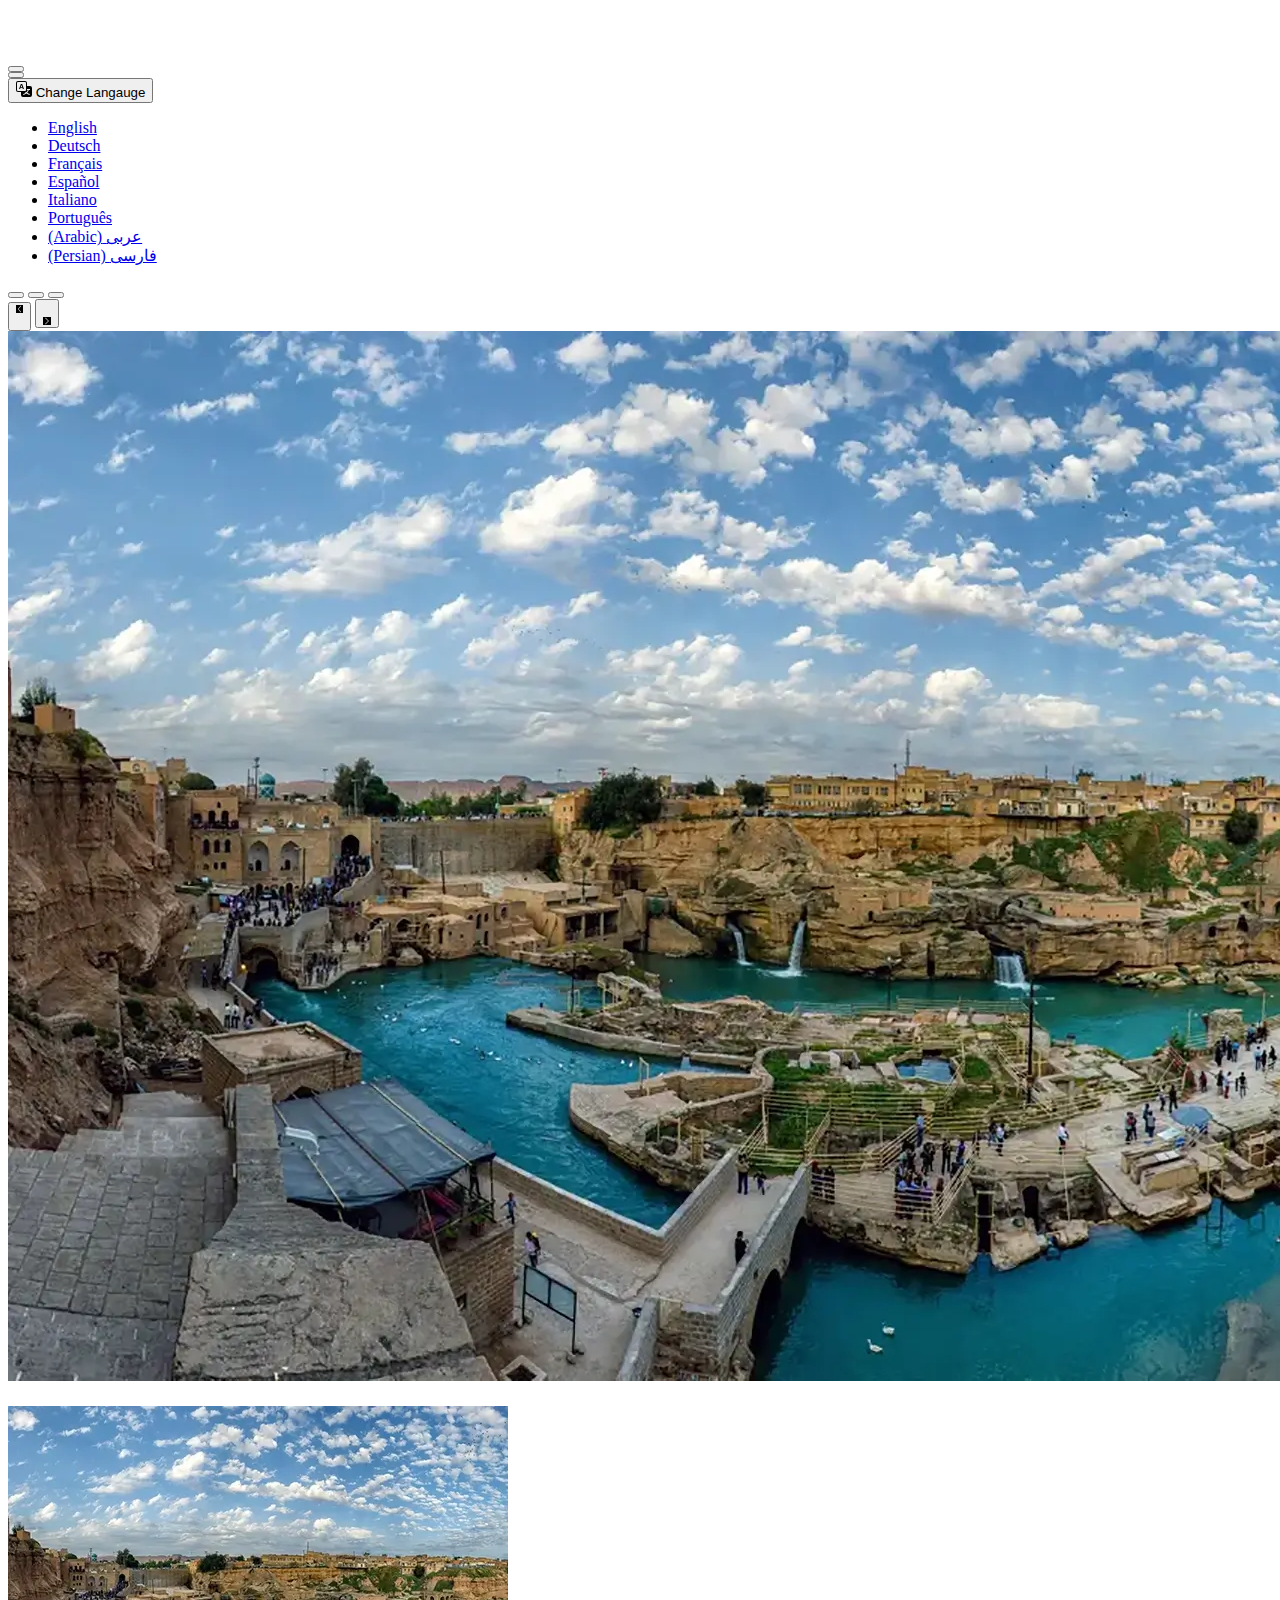
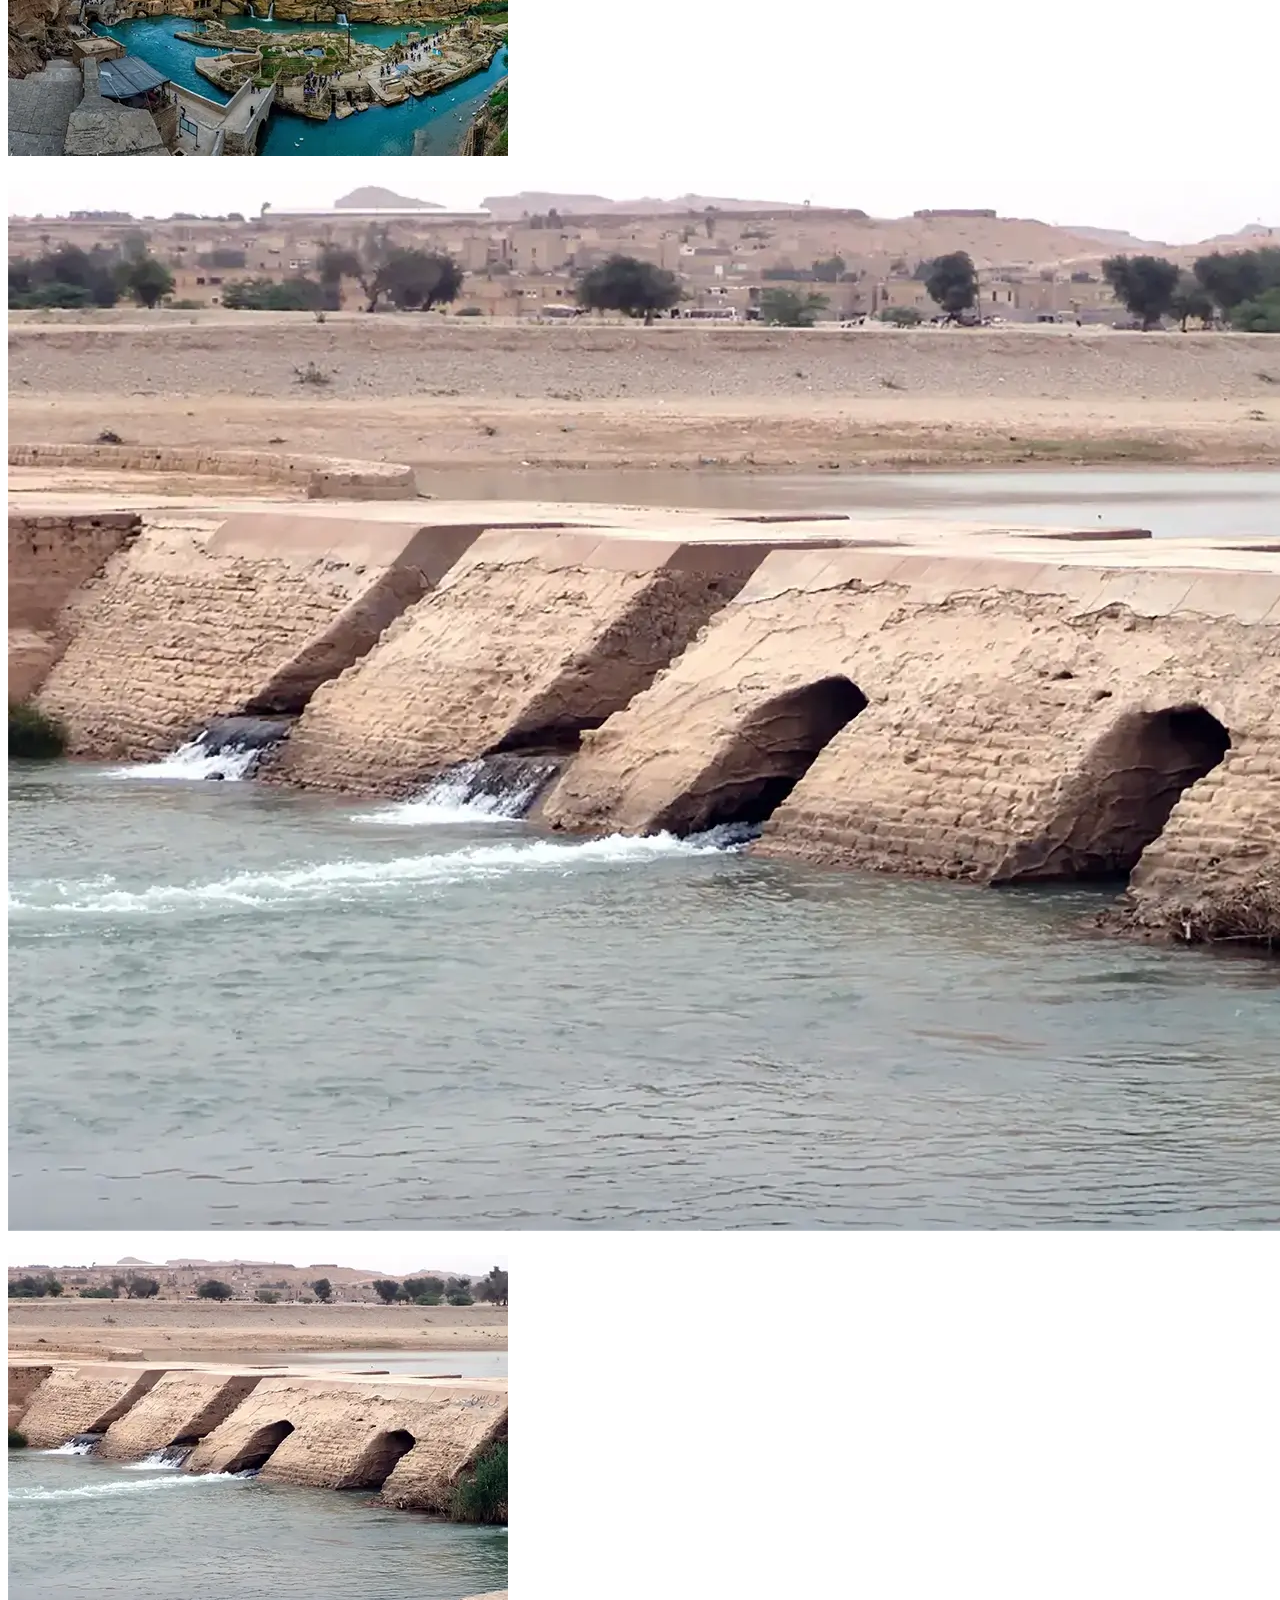
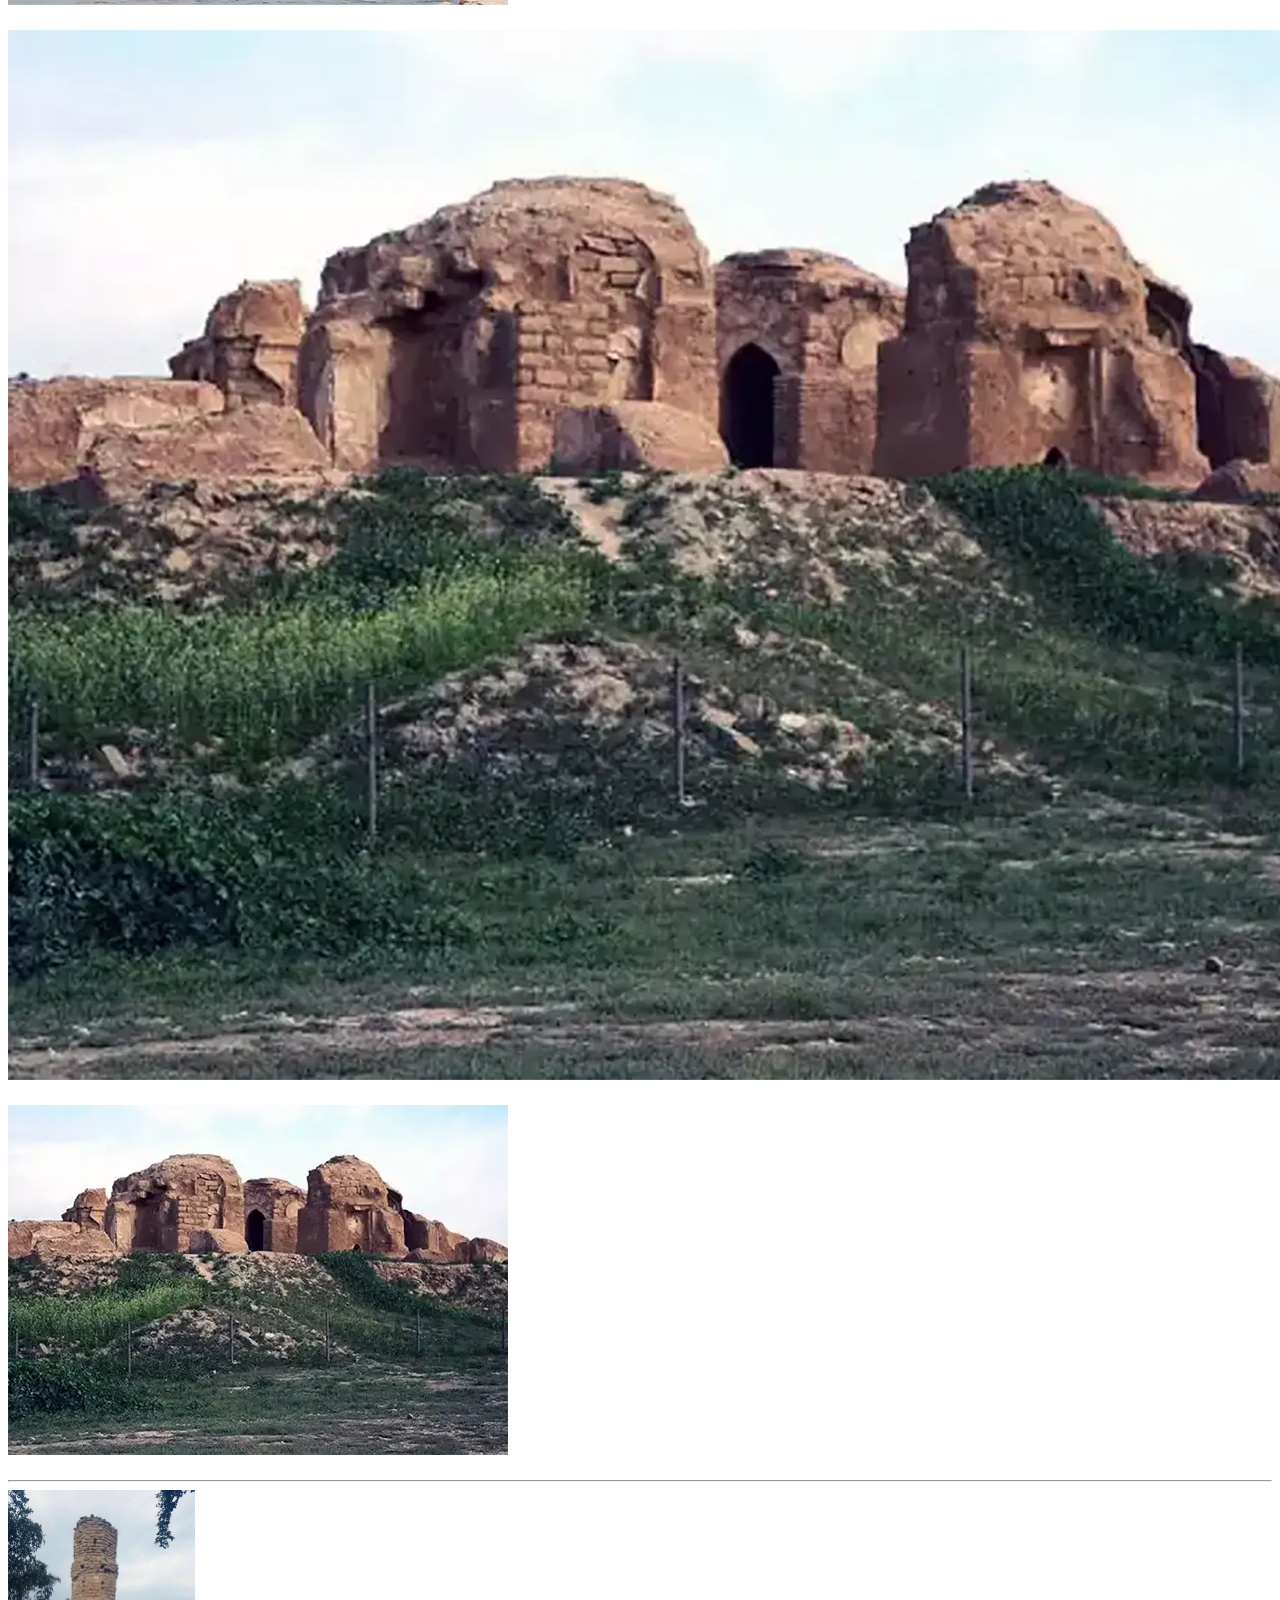
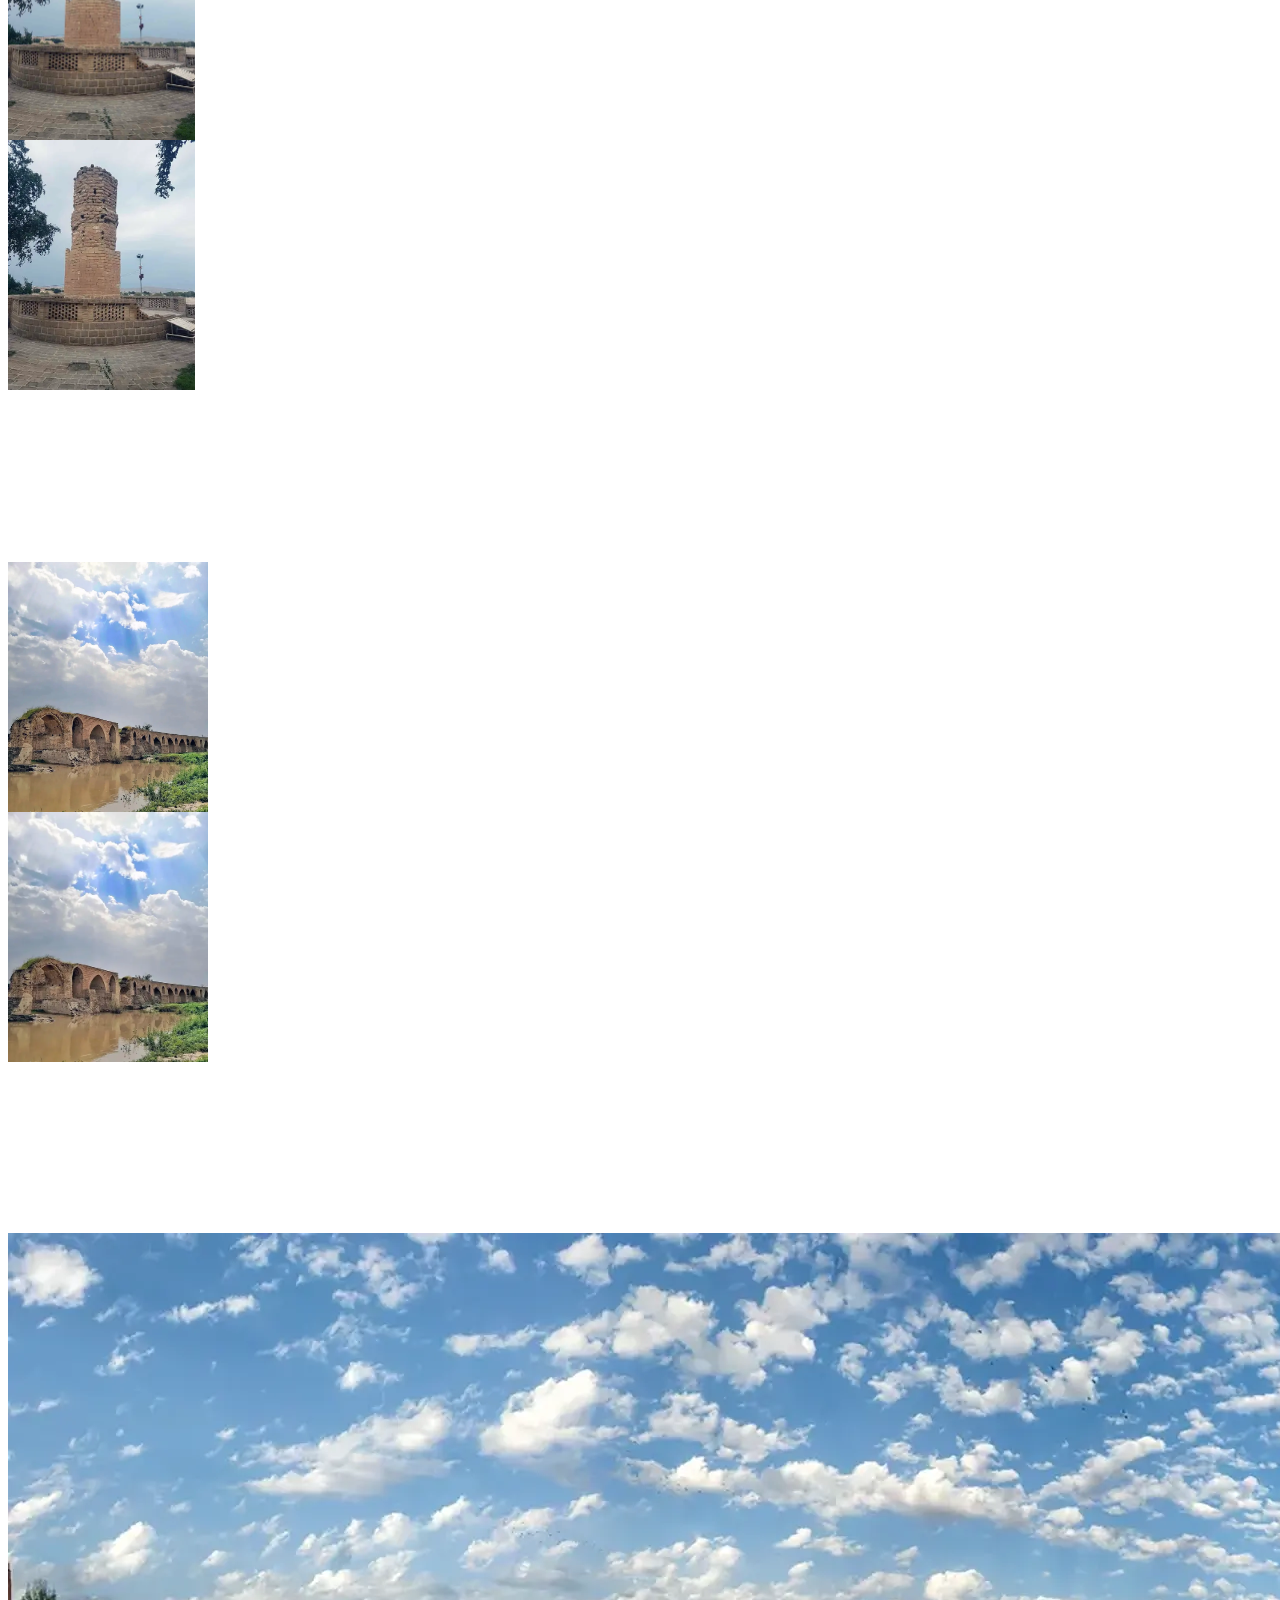
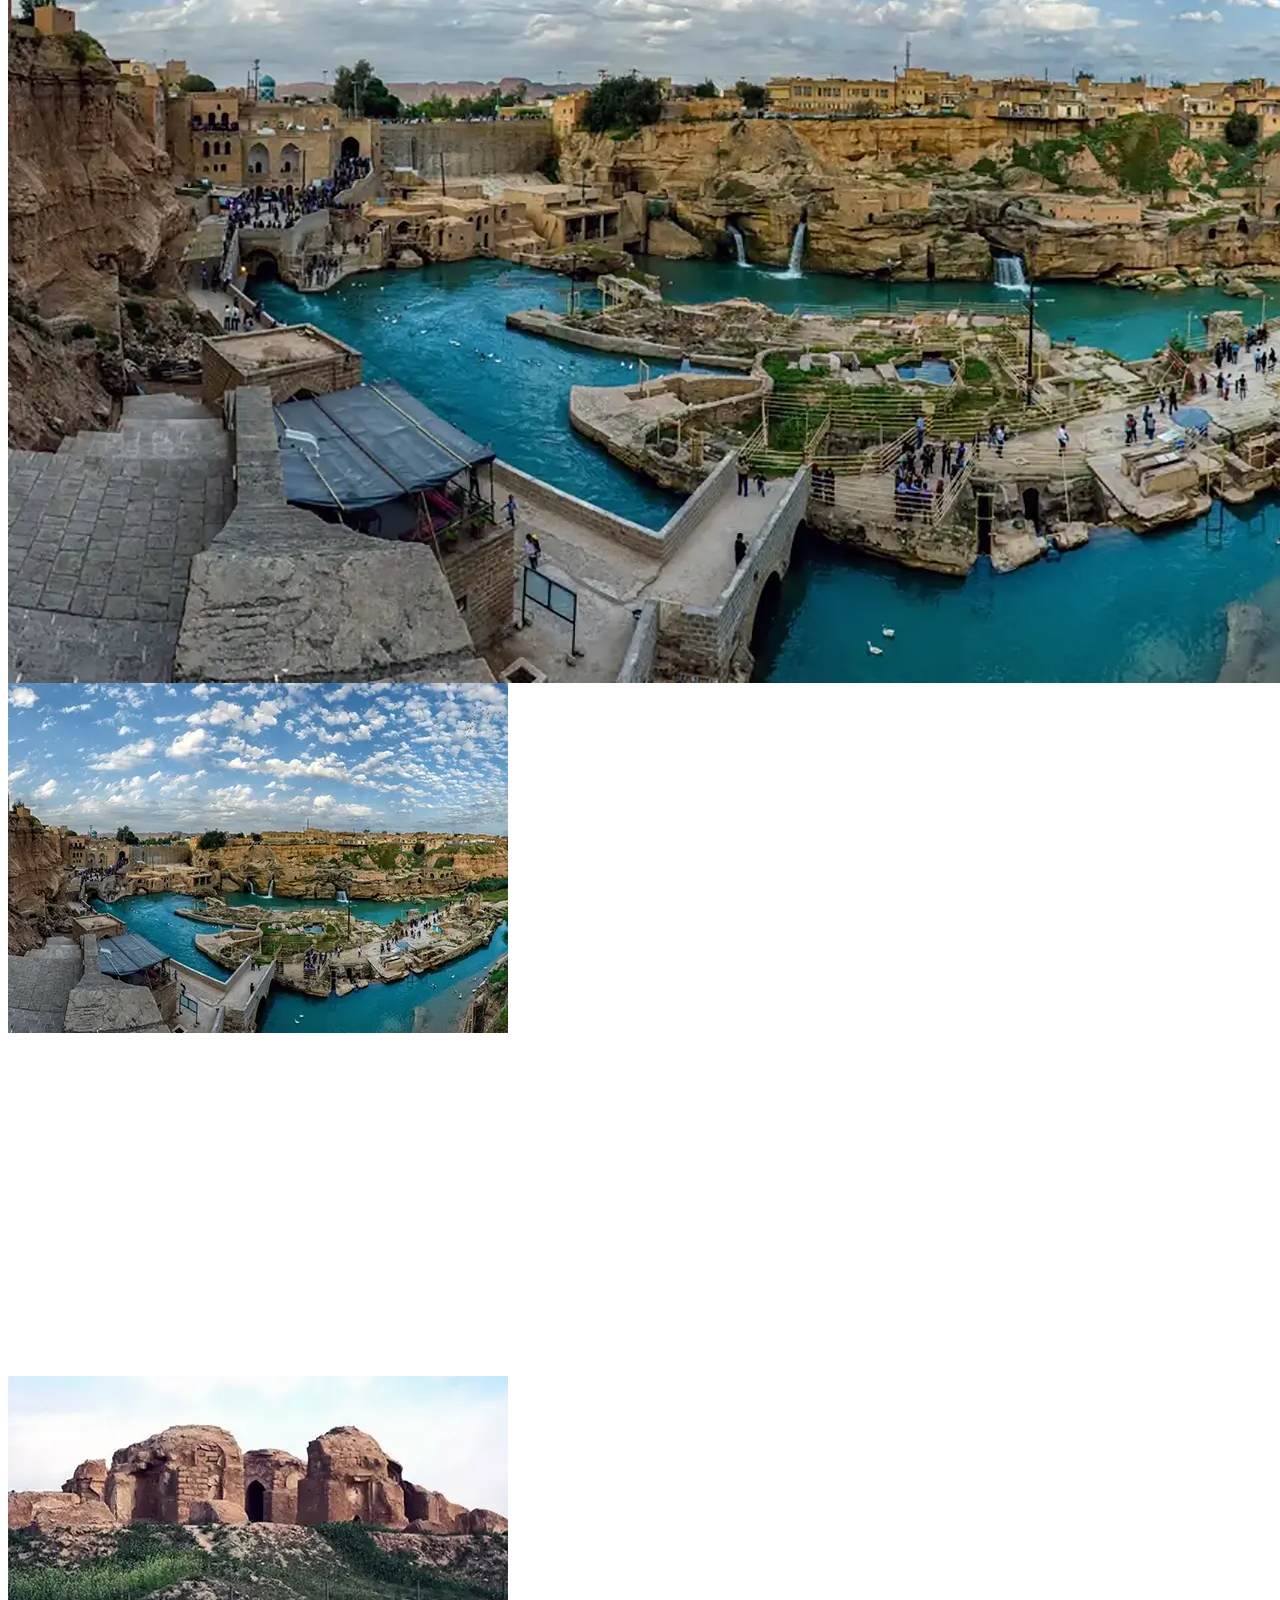
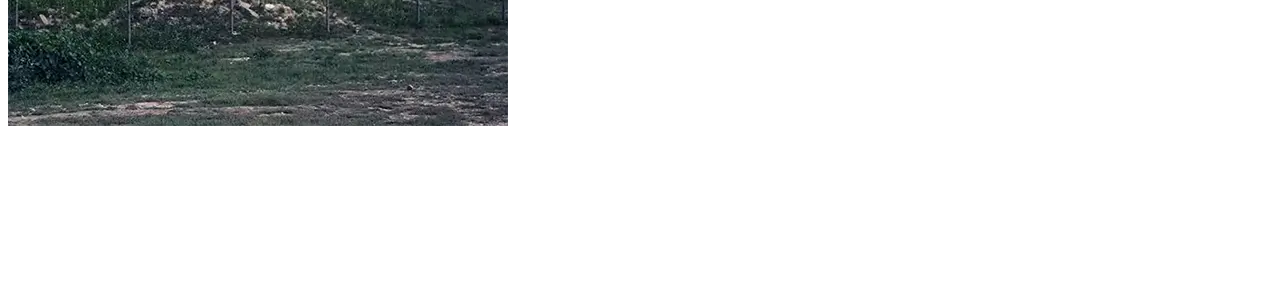
==== commit e0305445: "added farsi page" ====
--- a/common-body.html
+++ b/common-body.html
@@ -60,6 +60,8 @@
 			<li><a class="dropdown-item" href="#" onclick="changeLanguage('pt')">Português</a></li>
 			<li><a class="dropdown-item text-end" href="#" onclick="changeLanguage('ar')"><span
 						class="text-end">(Arabic)</span> عربی</a></li>
+			<li><a class="dropdown-item text-end" href="#" onclick="changeLanguage('fa')"><span
+						class="text-end">(Persian)</span> فارسی</a></li>
 		</ul>
 	</div>
 
